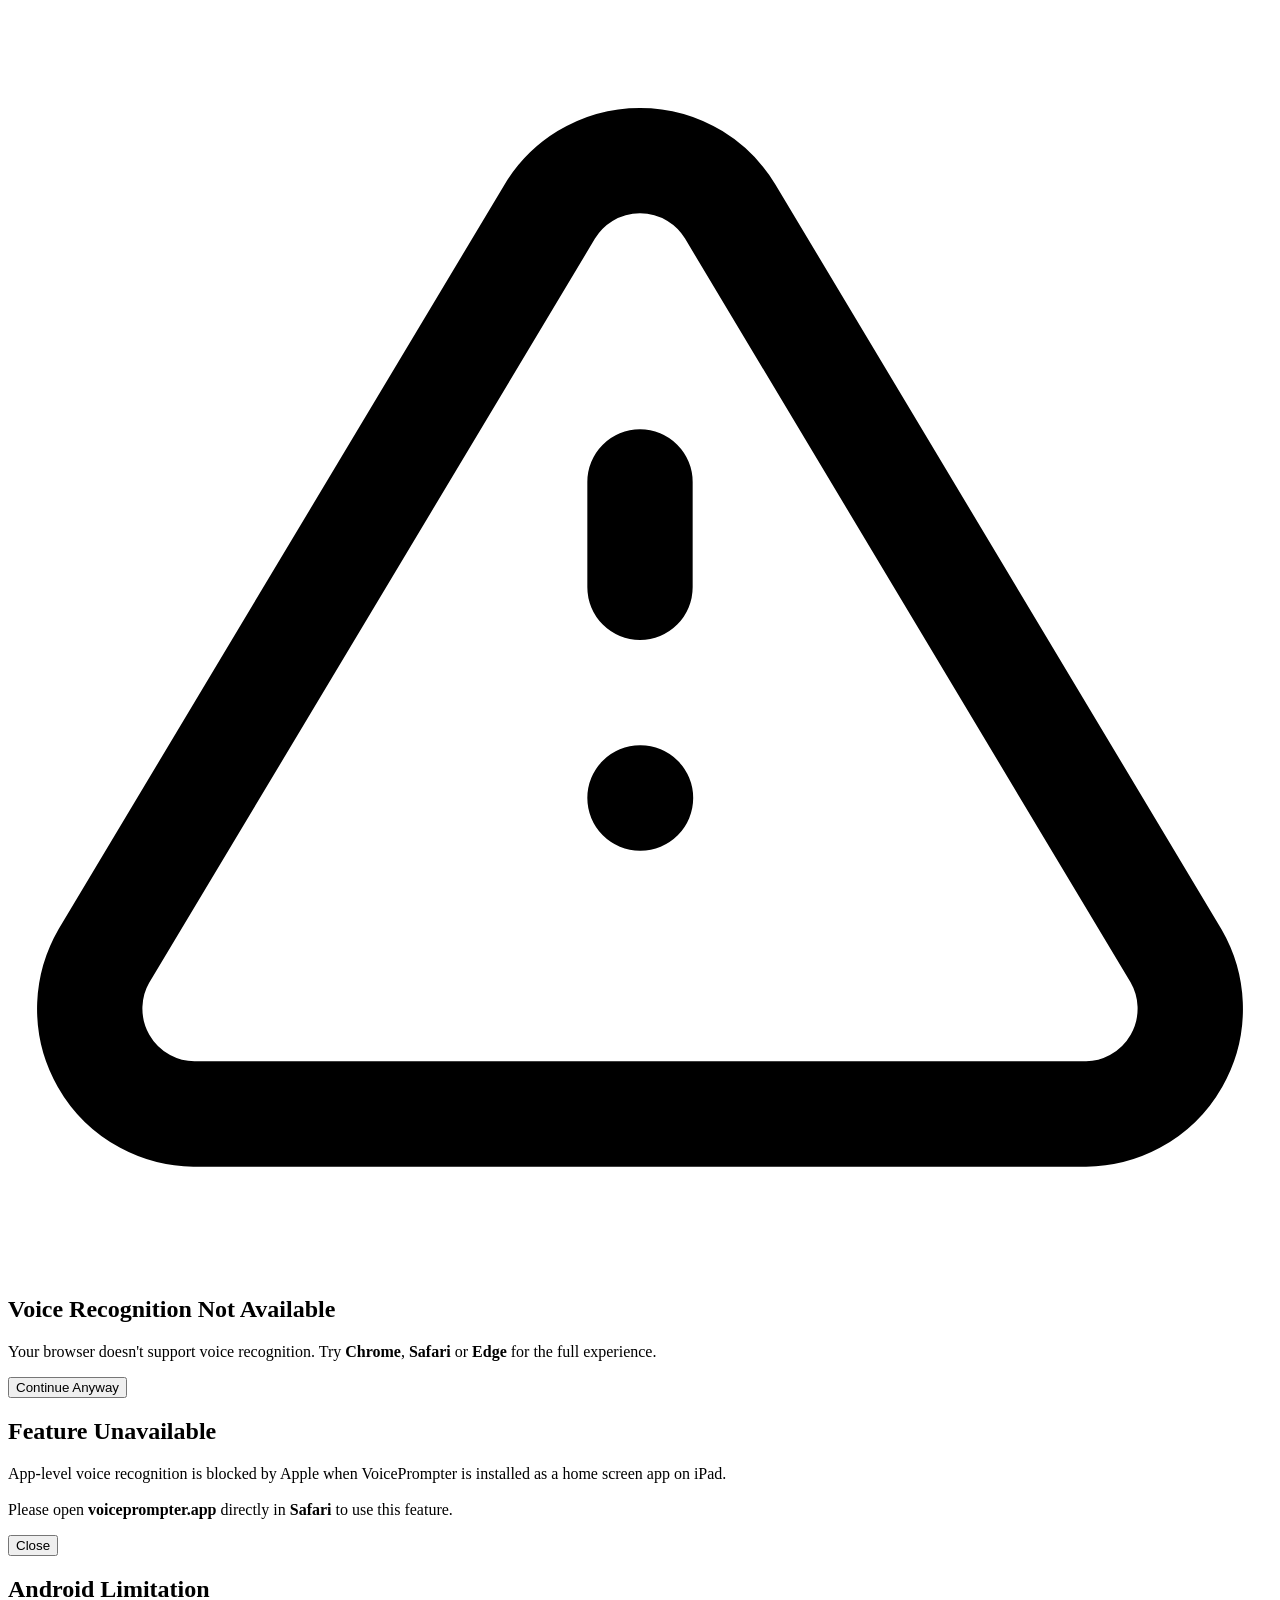
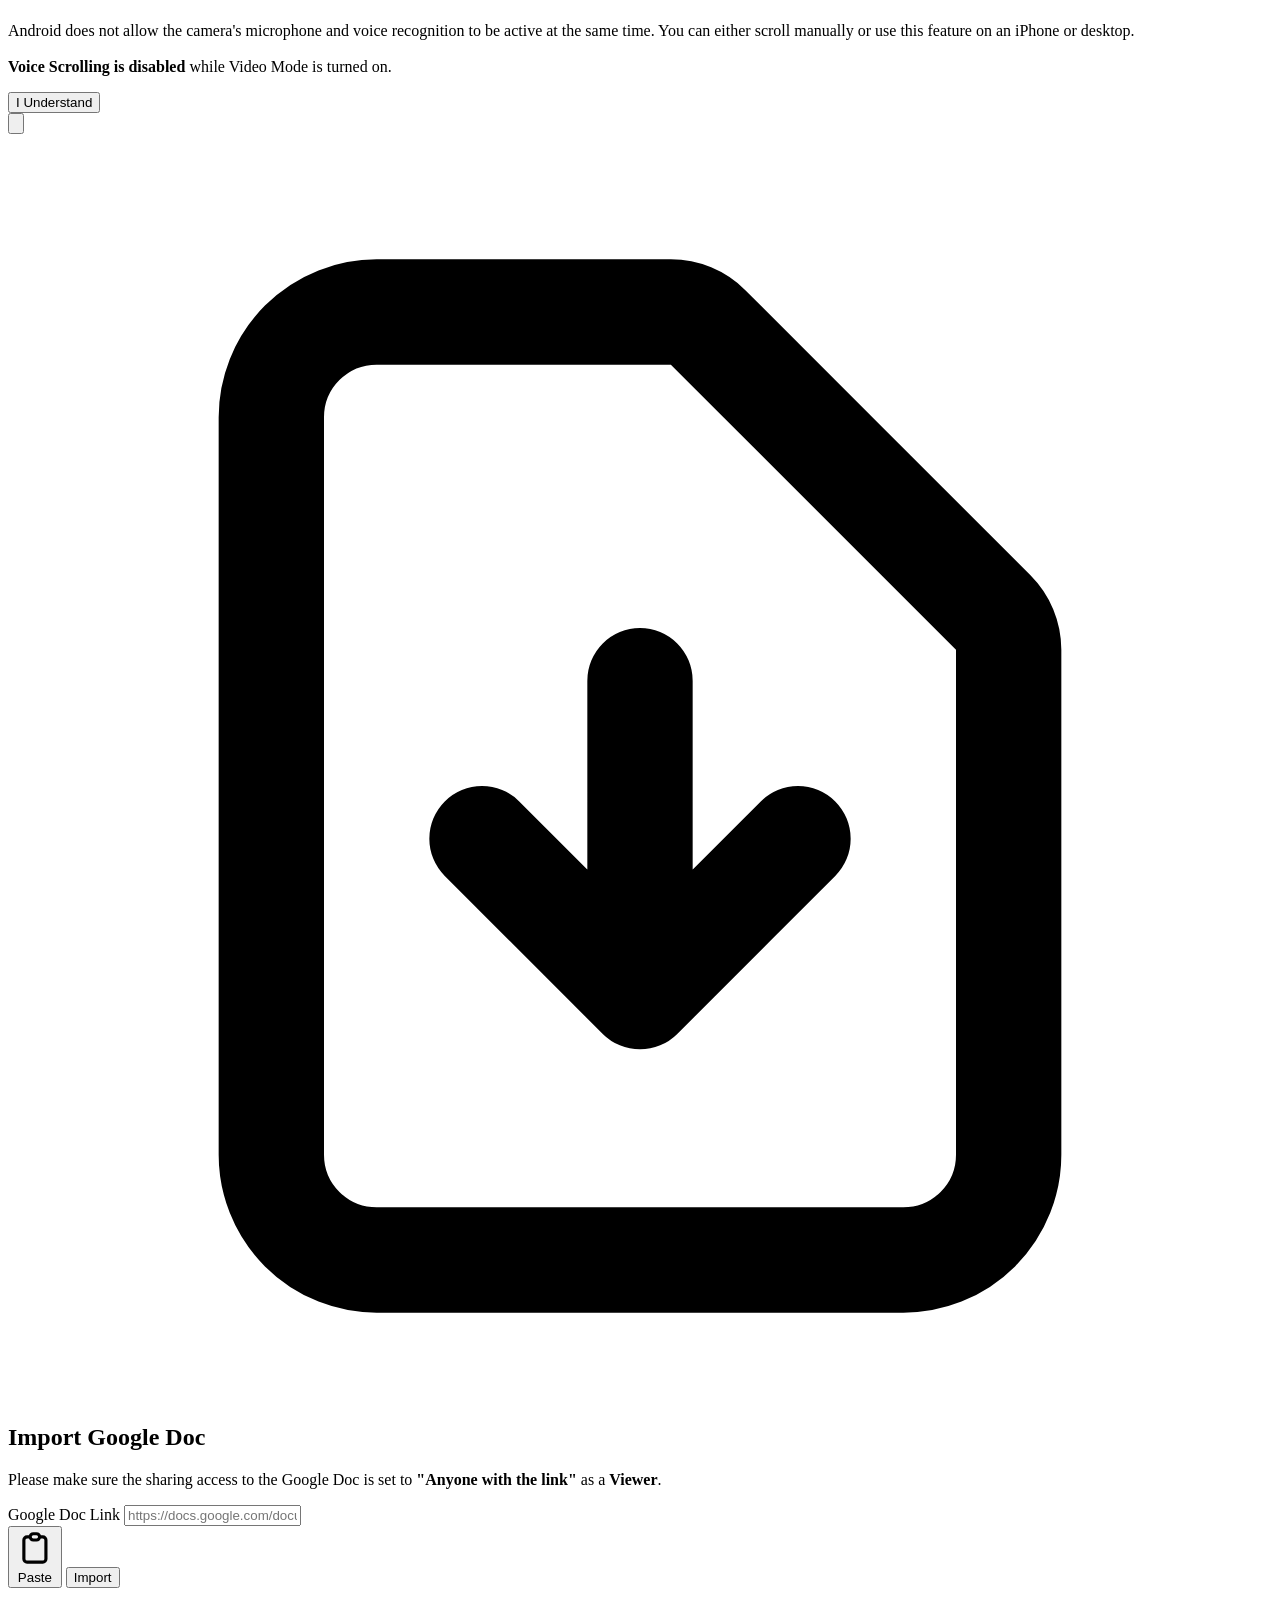
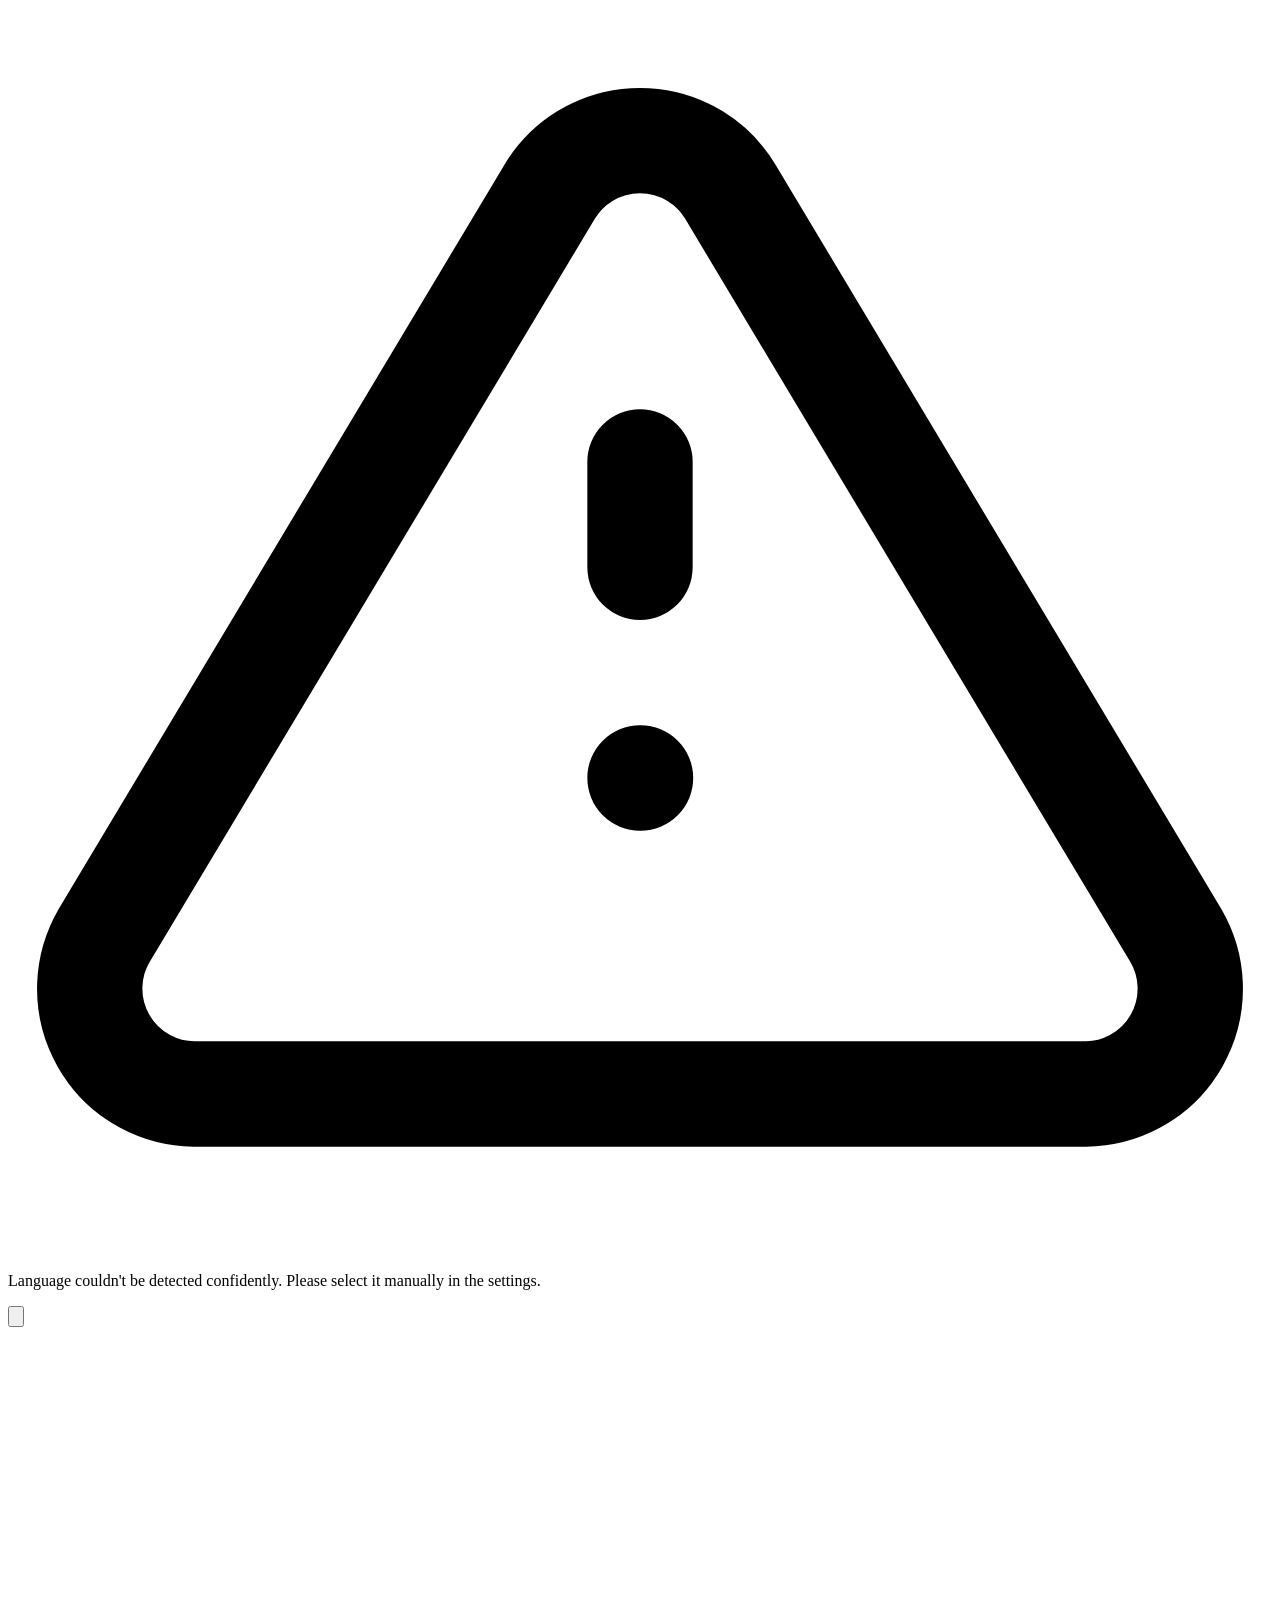
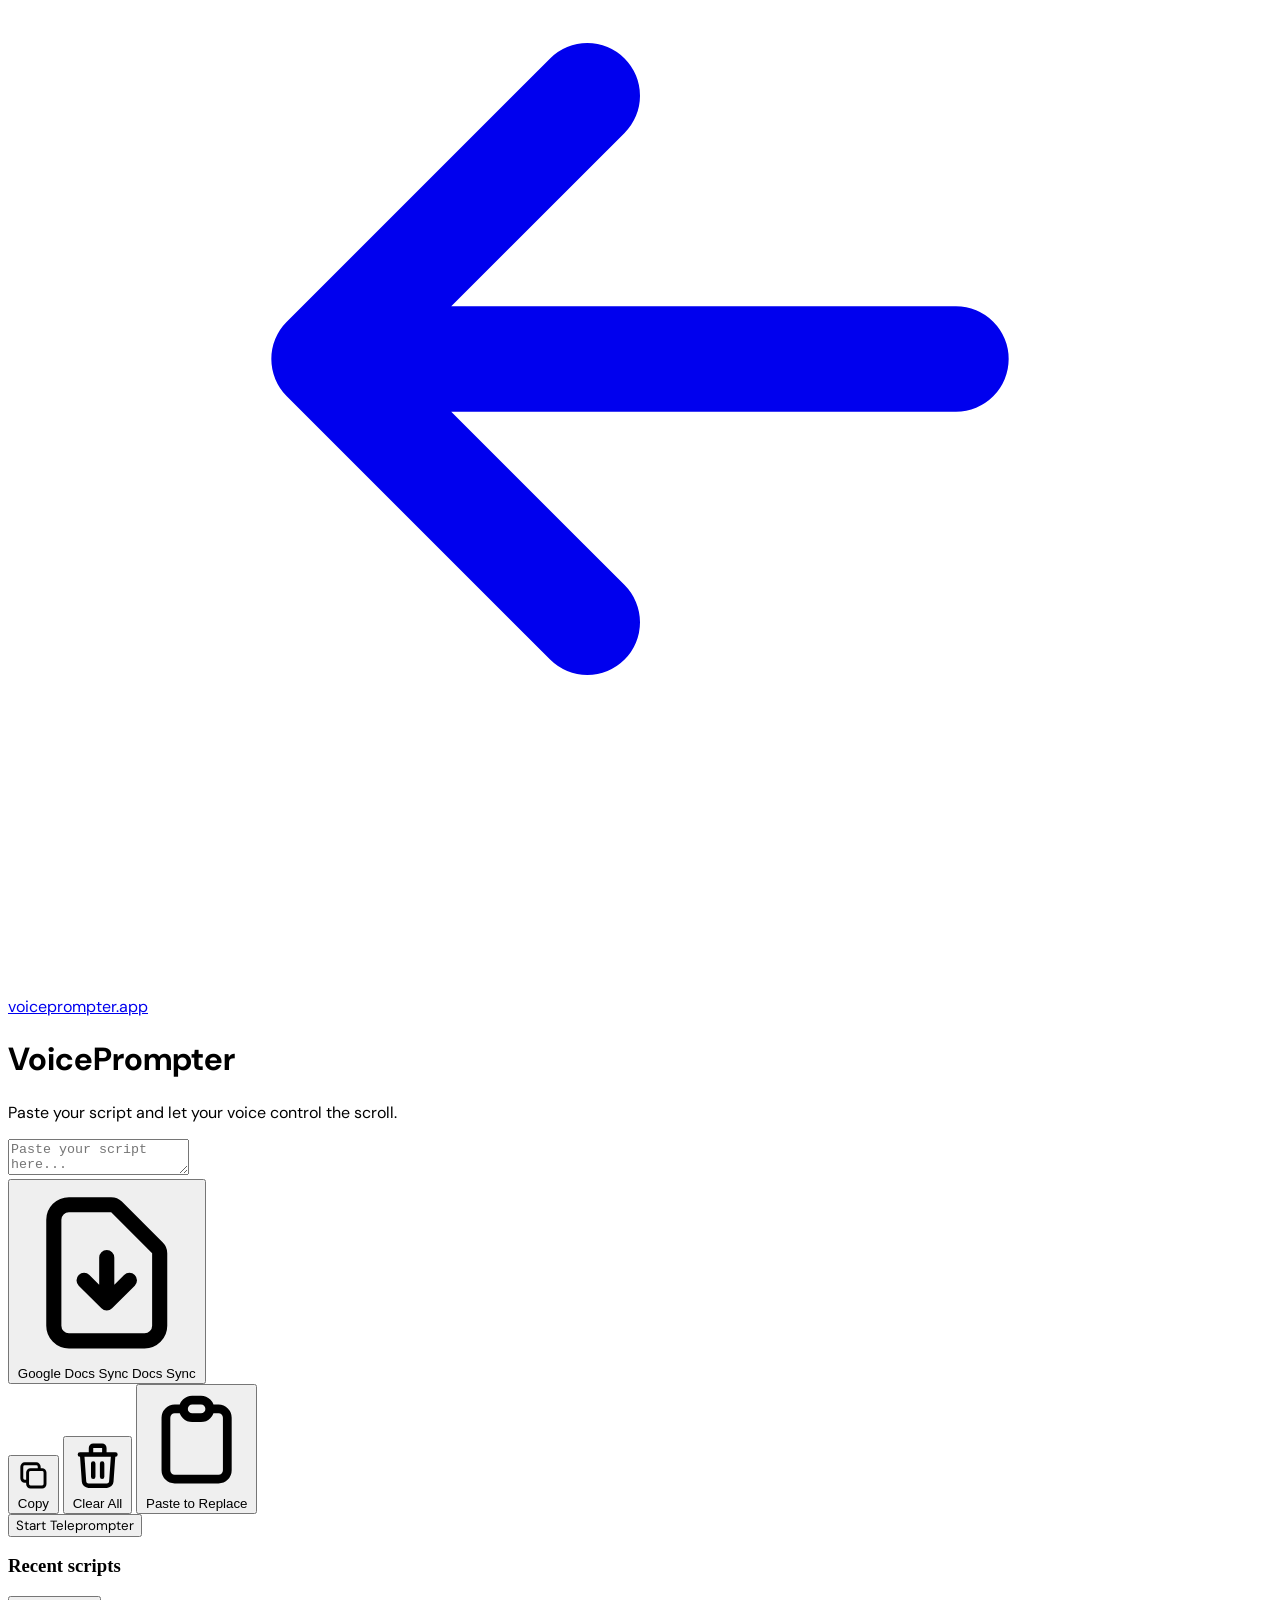
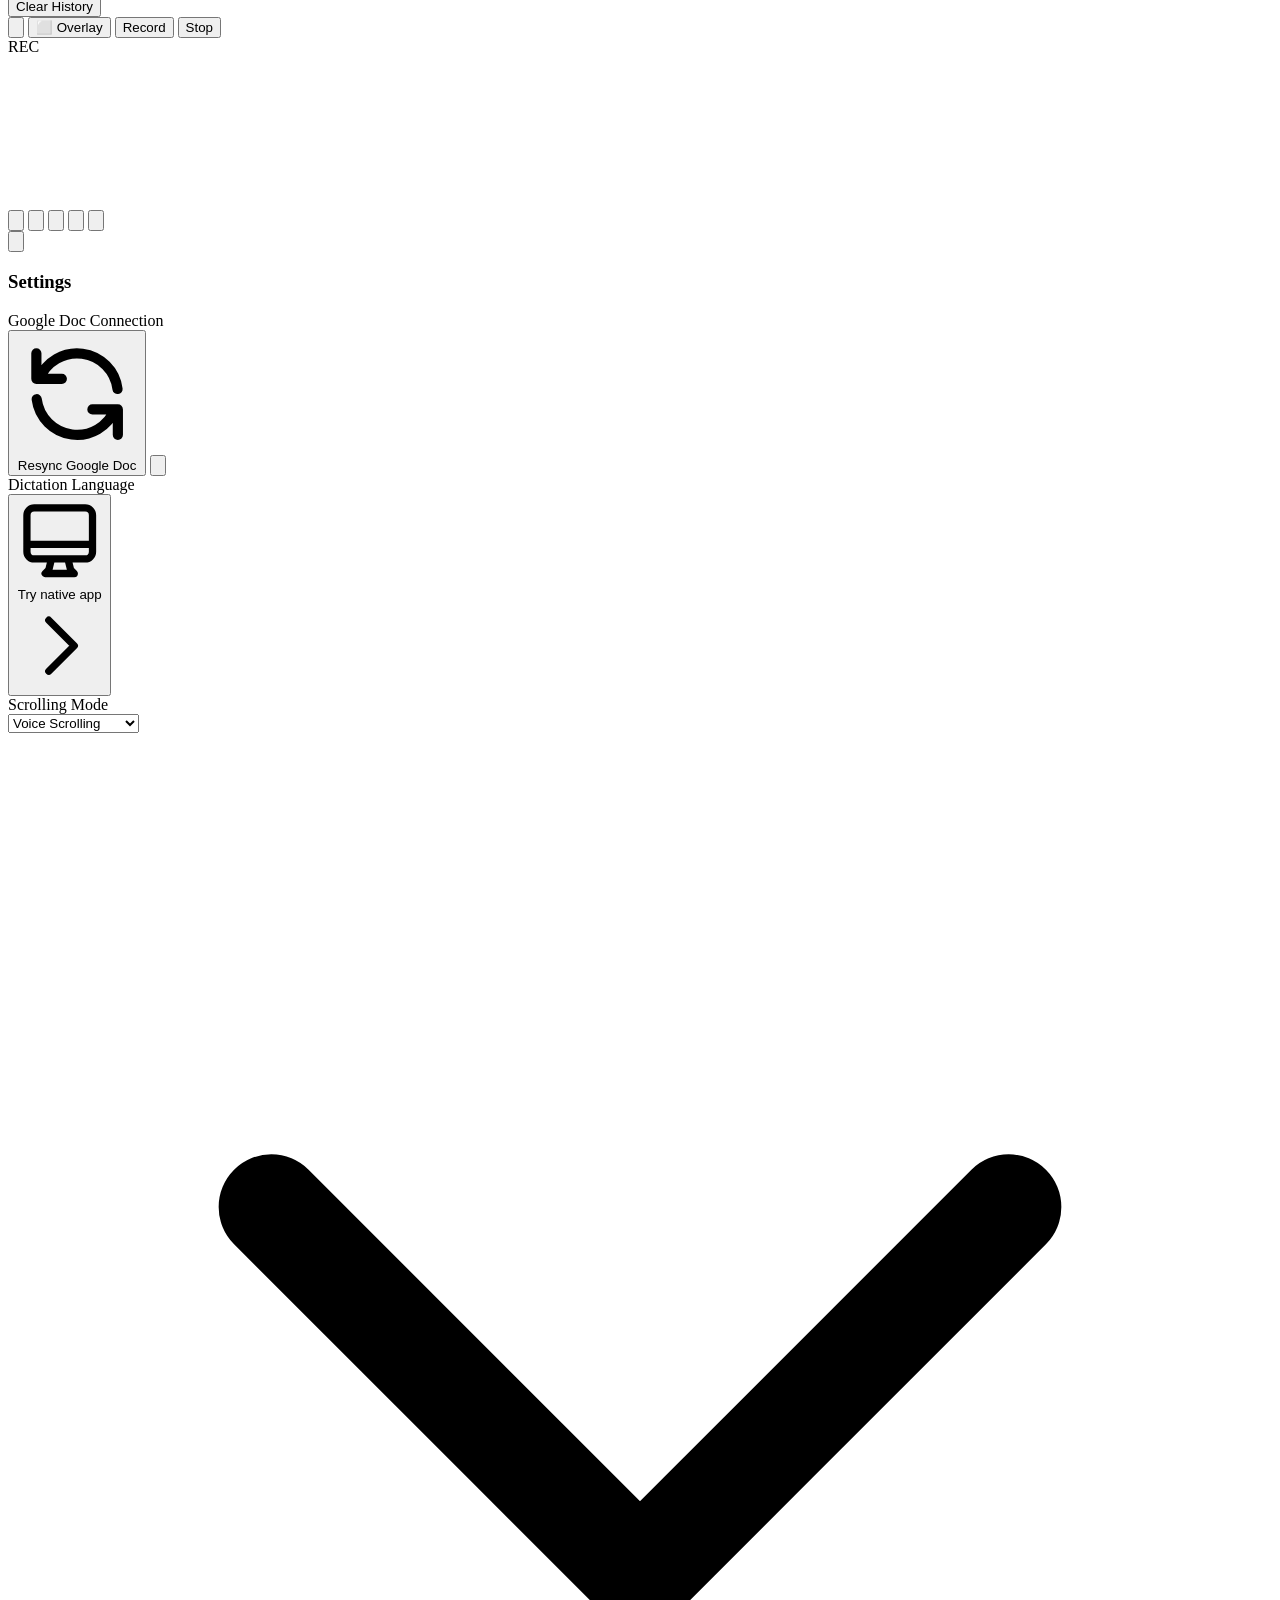
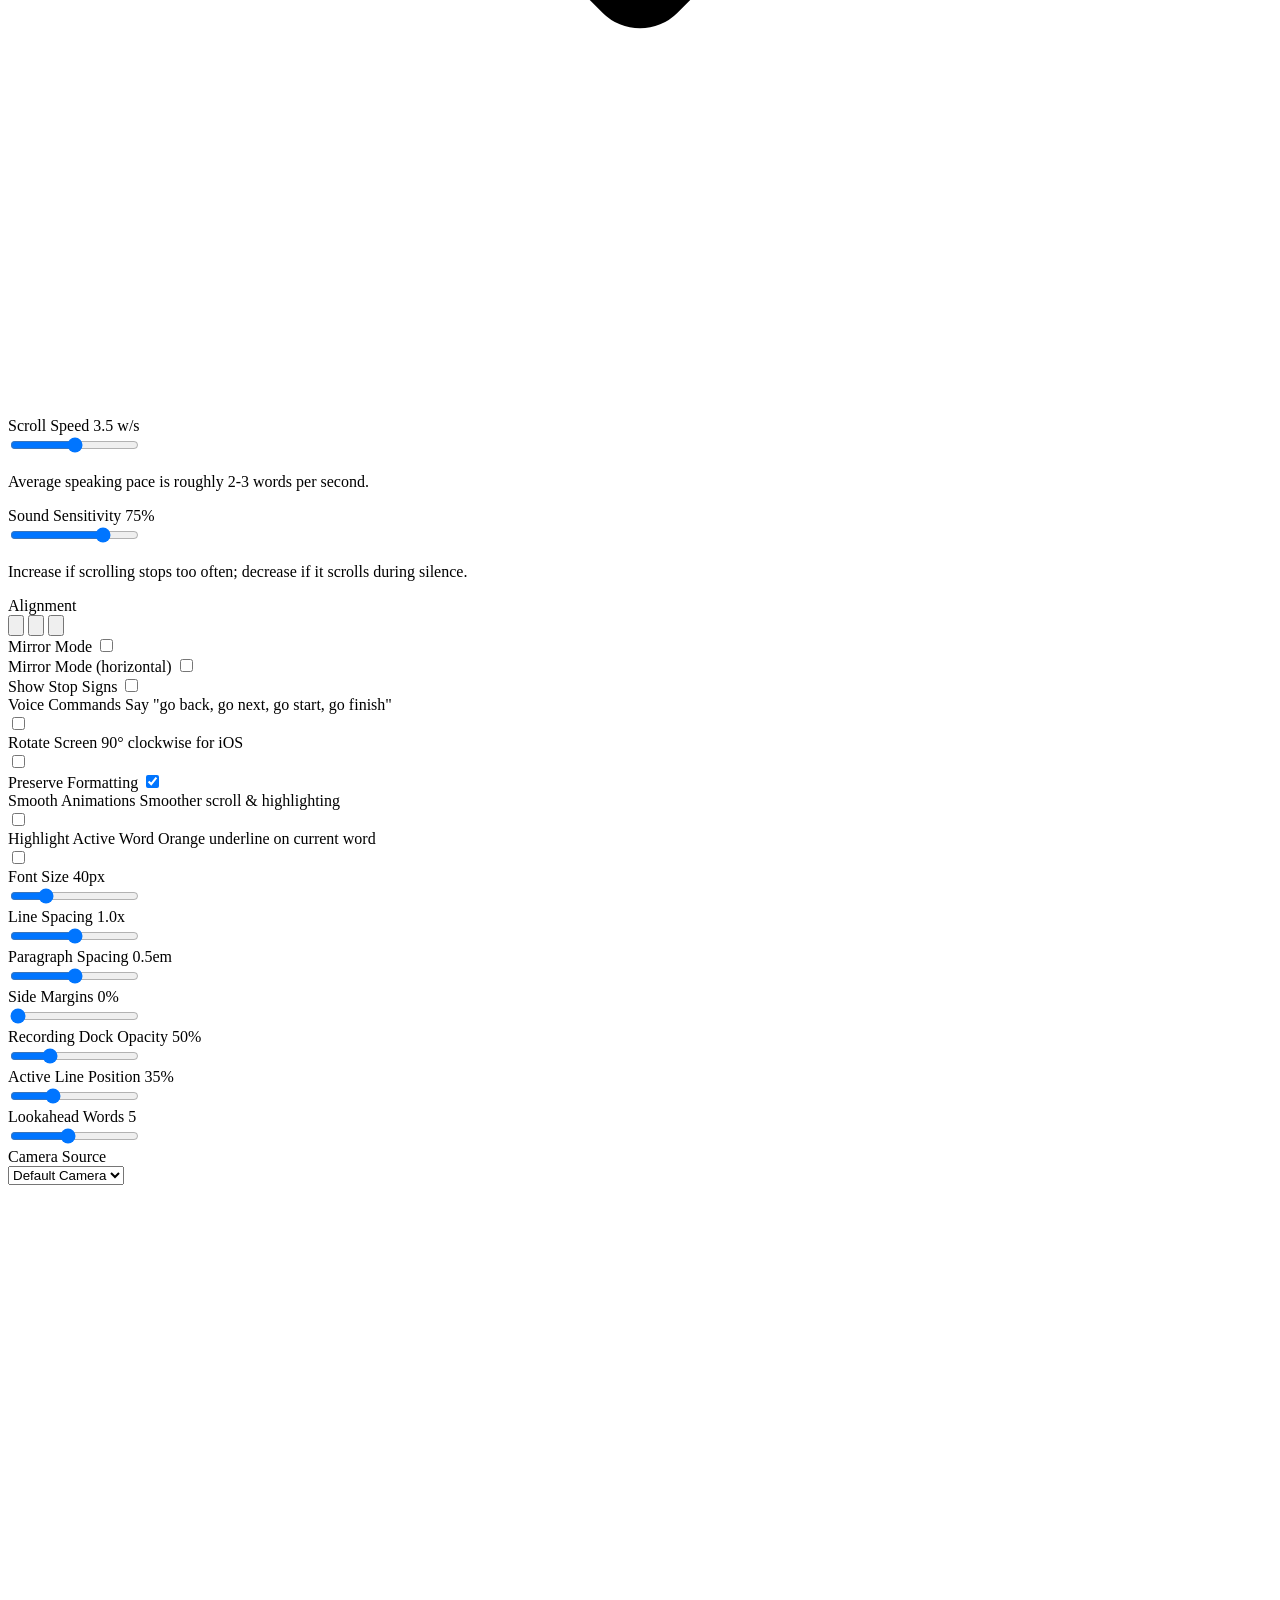
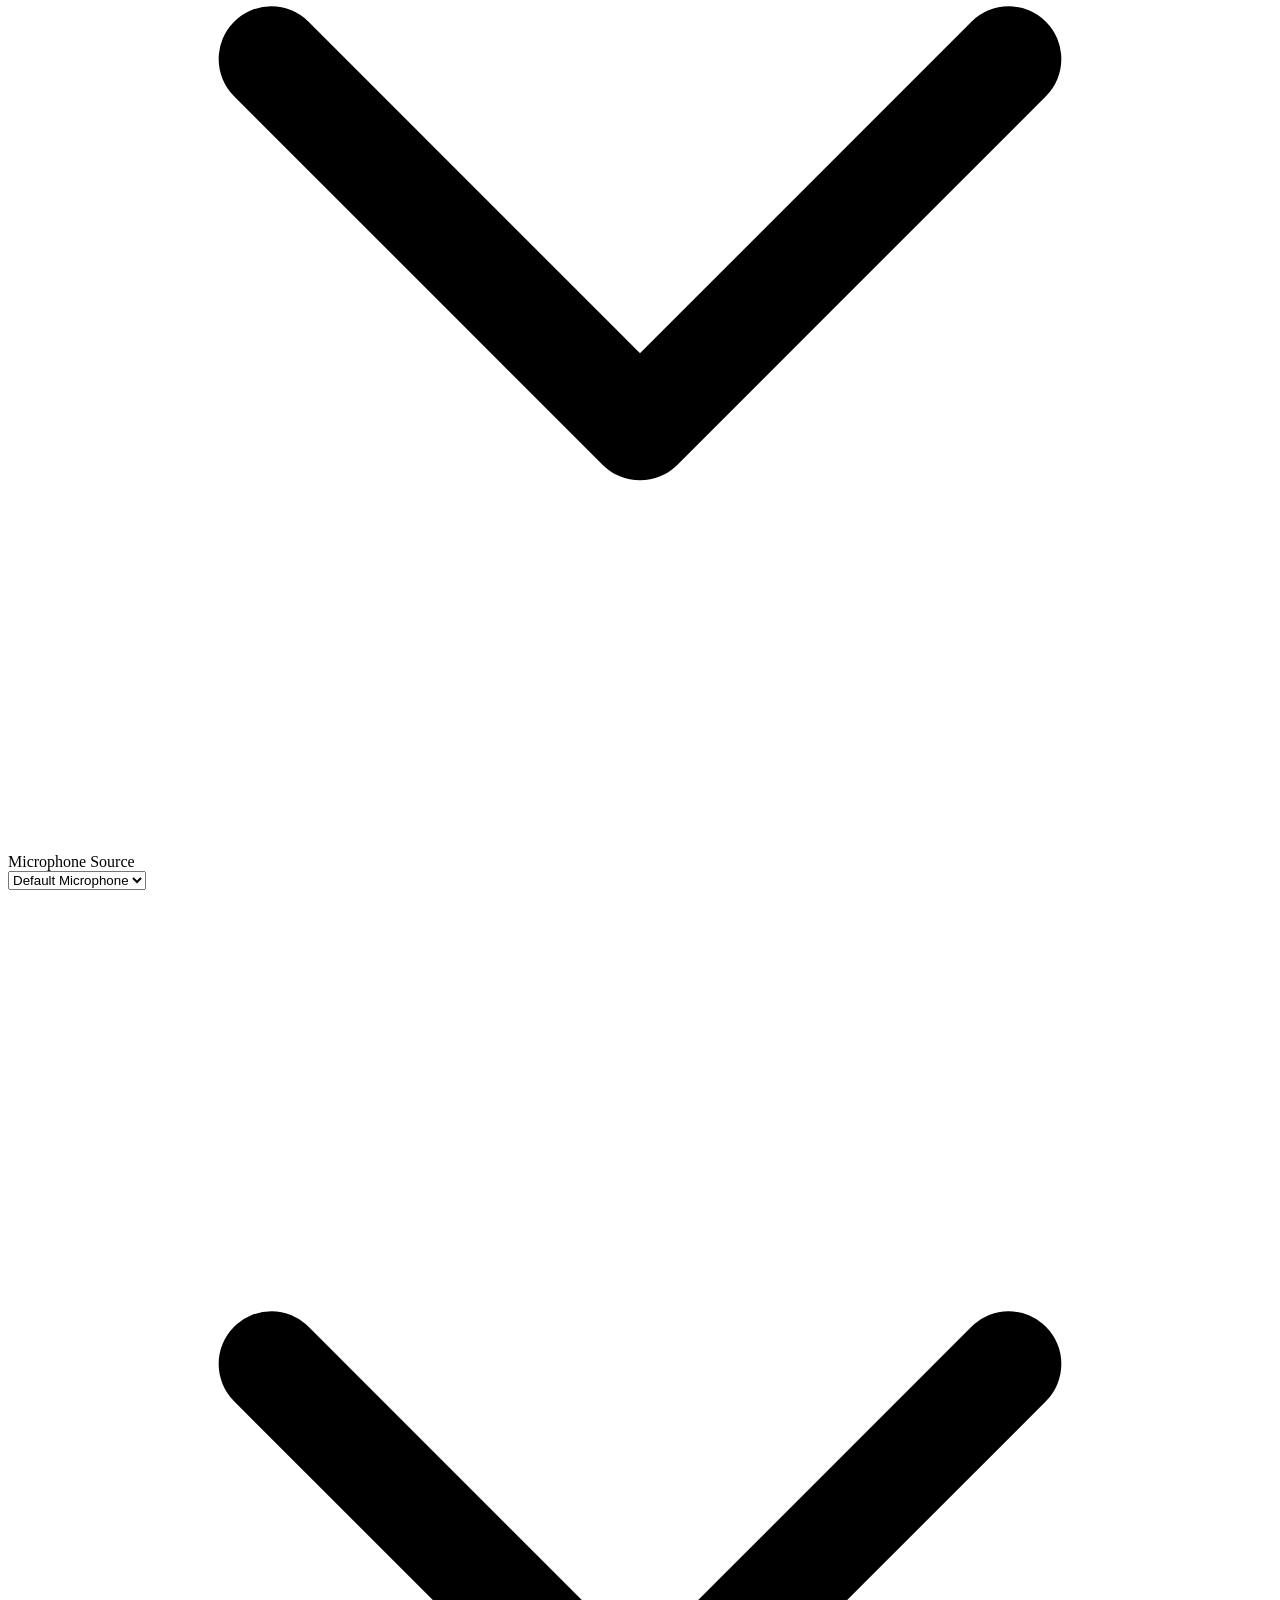
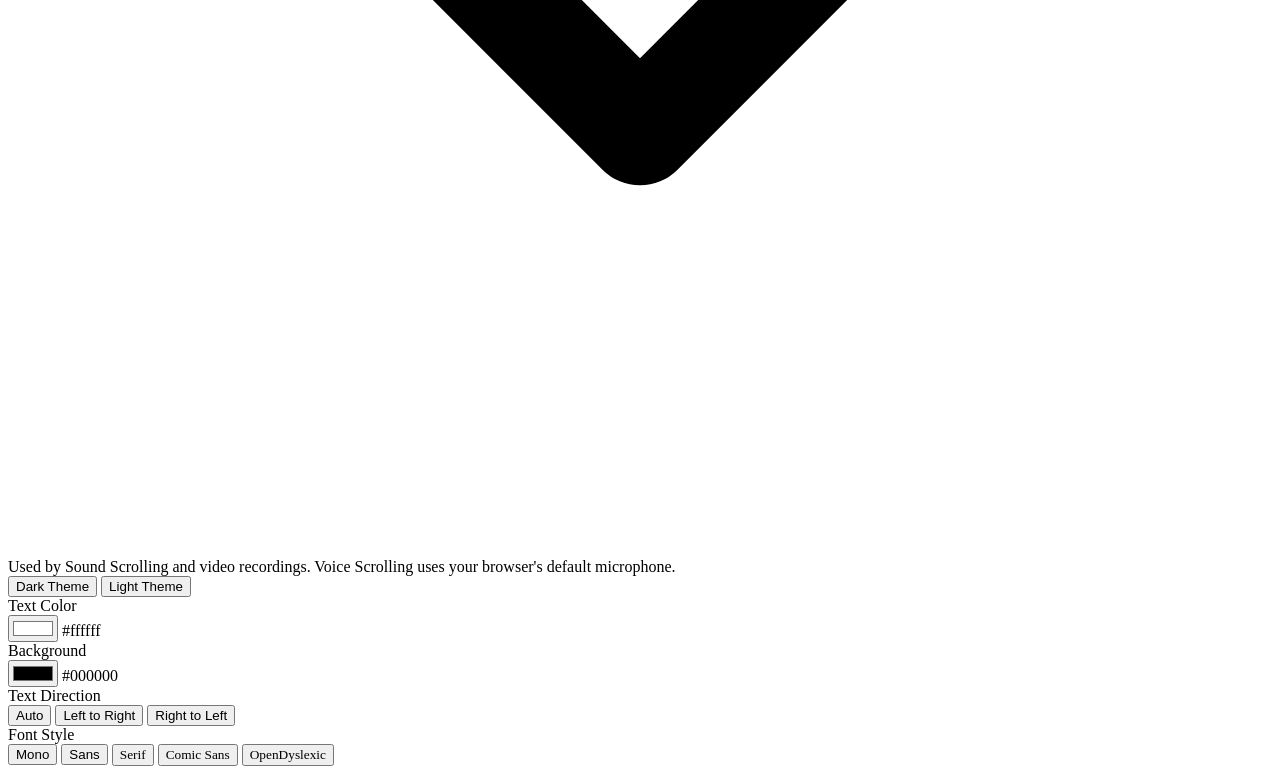
==== app/index.html @ 7eb65888 "Fix right-to-left and mixed-direction script rendering Words were inline-blocks, so the browser's bi" ====
<!DOCTYPE html>
<html lang="en">

<head>
    <meta charset="UTF-8">
    <meta name="viewport" content="width=device-width, initial-scale=1.0">
    <!-- This is the live PWA UI. SEO traffic should land on /web/ instead. -->
    <meta name="robots" content="noindex,follow">
    <title>VoicePrompter | Free Voice-Activated Teleprompter</title>
    <meta name="description"
        content="The voice-activated teleprompter that follows your voice as you speak. Free, private, works offline on iOS, Android, Windows, and Mac.">
    <meta name="keywords"
        content="teleprompter, voice activated teleprompter, free teleprompter, speech recognition teleprompter, auto scroll teleprompter, online teleprompter, voiceprompter, free teleprompter app with speech recognition, free voice activated teleprompter app, free teleprompter app, free teleprompter app with mirroring, free mobile teleprompter app, free teleprompter for ios, free teleprompter for android">
    <link rel="icon" href="/favicon.ico" sizes="any">
    <link rel="apple-touch-icon" href="/apple-touch-icon.png">

    <!-- Canonical URL -->
    <link rel="canonical" href="https://voiceprompter.app/app/">

    <!-- Open Graph / Facebook -->
    <meta property="og:type" content="website">
    <meta property="og:url" content="https://voiceprompter.app/app/">
    <meta property="og:title" content="VoicePrompter | Free Voice-Activated Teleprompter">
    <meta property="og:description"
        content="The voice-activated teleprompter that follows your voice as you speak. Free, private, works offline on iOS, Android, Windows, and Mac.">
    <meta property="og:image" content="https://voiceprompter.app/og-image.png">

    <!-- Twitter -->
    <meta property="twitter:card" content="summary_large_image">
    <meta property="twitter:url" content="https://voiceprompter.app/app/">
    <meta property="twitter:title" content="VoicePrompter | Free Voice-Activated Teleprompter">
    <meta property="twitter:description"
        content="The voice-activated teleprompter that follows your voice as you speak. Free, private, works offline on iOS, Android, Windows, and Mac.">
    <meta property="twitter:image" content="https://voiceprompter.app/pwa-512x512.png">

    <!-- JSON-LD Structured Data -->
    <script type="application/ld+json">
    {
      "@context": "https://schema.org",
      "@type": "SoftwareApplication",
      "name": "VoicePrompter",
      "operatingSystem": "Web, iOS, Android, Windows, macOS",
      "applicationCategory": "MultimediaApplication",
      "offers": {
        "@type": "Offer",
        "price": "0",
        "priceCurrency": "USD"
      },
      "description": "Free voice-activated teleprompter app that scrolls automatically as you speak. Works offline, secure, and requires no download.",
      "featureList": "Voice recognition scrolling, Mirror mode, Offline capable, Cross-platform, Customizable font and speed"
    }
    </script>

    <link rel="icon" type="image/svg+xml" href="/logo-icon-no-bg.svg" />

    <!-- Fonts -->
    <link rel="preconnect" href="https://fonts.googleapis.com">
    <link rel="preconnect" href="https://fonts.gstatic.com" crossorigin>
    <link
        href="https://fonts.googleapis.com/css2?family=DM+Sans:ital,opsz,wght@0,9..40,300;0,9..40,400;0,9..40,500;0,9..40,600;1,9..40,400&display=swap"
        rel="stylesheet">
    <link href="https://fonts.cdnfonts.com/css/opendyslexic" rel="stylesheet">

    <!-- Umami Analytics -->
    <script defer src="https://reactive-analytics.up.railway.app/script.js"
        data-website-id="eee38a2c-9b72-4937-9ee4-37827bae546c"></script>
    <!-- Ansvisor AI-traffic tracking -->
    <script src="https://ansvisor-api.konsu.dev/t.js" data-t="52654f870814a45e679ea63d95079b41" defer></script>
    <script defer src="https://reactive-analytics.up.railway.app/recorder.js"
        data-website-id="eee38a2c-9b72-4937-9ee4-37827bae546c" data-sample-rate="0.3" data-mask-level="moderate"
        data-max-duration="300000" data-block-selector="#scriptContent, #historyList"></script>
</head>

<body id="appBody" class="bg-black text-white font-mono selection:bg-blue-500 selection:text-white">

    <!-- Browser Warning -->
    <div id="browserWarning"
        class="hidden fixed inset-0 z-[10002] bg-black/80 backdrop-blur-sm flex items-center justify-center p-4">
        <div
            class="bg-neutral-900 border border-neutral-700 rounded-xl p-6 max-w-sm w-full text-center shadow-2xl shadow-black/50">
            <div class="w-12 h-12 rounded-full bg-red-500/10 flex items-center justify-center mx-auto mb-4">
                <svg class="w-6 h-6 text-red-400" fill="none" viewBox="0 0 24 24" stroke="currentColor">
                    <path stroke-linecap="round" stroke-linejoin="round" stroke-width="2"
                        d="M12 9v2m0 4h.01M10.29 3.86L1.82 18a2 2 0 001.71 3h16.94a2 2 0 001.71-3L13.71 3.86a2 2 0 00-3.42 0z" />
                </svg>
            </div>
            <h2 class="text-lg font-bold text-white mb-2">Voice Recognition Not Available</h2>
            <p class="text-neutral-400 text-sm leading-relaxed mb-6">Your browser doesn't support voice recognition. Try
                <strong class="text-neutral-200">Chrome</strong>, <strong class="text-neutral-200">Safari</strong> or
                <strong class="text-neutral-200">Edge</strong> for the full experience.
            </p>
            <button id="dismissWarningBtn"
                class="w-full px-4 py-2.5 bg-neutral-800 hover:bg-neutral-700 rounded-lg text-sm text-white transition-colors border border-neutral-700">
                Continue Anyway
            </button>
        </div>
    </div>

    <!-- iPad PWA Warning -->
    <div id="ipadPwaWarning"
        class="hidden fixed inset-0 z-[10000] bg-black bg-opacity-90 flex items-center justify-center p-4">
        <div
            class="bg-neutral-900 border border-[#FFBB00] rounded-lg p-6 max-w-md text-center shadow-2xl shadow-[#FFBB00]/10">
            <h2 class="text-xl font-bold text-[#FFBB00] mb-3">Feature Unavailable</h2>
            <p class="text-neutral-300 mb-6 text-sm leading-relaxed">
                App-level voice recognition is blocked by Apple when VoicePrompter is installed as a home screen app on
                iPad.
                <br><br>
                Please open <strong>voiceprompter.app</strong> directly in <strong>Safari</strong> to use this feature.
            </p>
            <button id="dismissIpadWarningBtn"
                class="w-full px-4 py-3 bg-neutral-800 hover:bg-neutral-700 rounded-lg font-medium text-white transition-colors border border-neutral-700">
                Close
            </button>
        </div>
    </div>

    <!-- Android Video Warning -->
    <div id="androidVideoWarning"
        class="hidden fixed inset-0 z-[10000] bg-black bg-opacity-90 flex items-center justify-center p-4">
        <div
            class="bg-neutral-900 border border-[#FFBB00] rounded-lg p-6 max-w-md text-center shadow-2xl shadow-[#FFBB00]/10">
            <h2 class="text-xl font-bold text-[#FFBB00] mb-3">Android Limitation</h2>
            <p class="text-neutral-300 mb-6 text-sm leading-relaxed">
                Android does not allow the camera's microphone and voice recognition to be active at the same time. You
                can either scroll manually or use this feature on an iPhone or desktop.
                <br><br>
                <strong>Voice Scrolling is disabled</strong> while Video Mode is turned on.
            </p>
            <button id="dismissAndroidVideoWarningBtn"
                class="w-full px-4 py-3 bg-neutral-800 hover:bg-neutral-700 rounded-lg font-medium text-white transition-colors border border-neutral-700">
                I Understand
            </button>
        </div>
    </div>

    <!-- Google Doc Import Modal -->
    <div id="googleDocModal"
        class="hidden fixed inset-0 z-[10000] bg-black/80 backdrop-blur-sm flex items-center justify-center p-4">
        <div
            class="relative bg-neutral-900 border border-neutral-700 rounded-xl p-6 max-w-md w-full shadow-2xl shadow-black/50">
            <button id="closeGoogleDocModalBtn"
                class="absolute top-4 right-4 text-neutral-400 hover:text-white transition-colors"
                title="Close Modal">
                <svg xmlns="http://www.w3.org/2000/svg" class="h-6 w-6" fill="none" viewBox="0 0 24 24" stroke="currentColor">
                    <path stroke-linecap="round" stroke-linejoin="round" stroke-width="2" d="M6 18L18 6M6 6l12 12" />
                </svg>
            </button>
            <h2 class="text-xl font-bold text-white mb-3 flex items-center gap-2">
                <svg xmlns="http://www.w3.org/2000/svg" class="h-5 w-5 text-blue-500" fill="none" viewBox="0 0 24 24" stroke="currentColor">
                    <path stroke-linecap="round" stroke-linejoin="round" stroke-width="2" d="M12 10v6m0 0l-3-3m3 3l3-3m2 8H7a2 2 0 01-2-2V5a2 2 0 012-2h5.586a1 1 0 01.707.293l5.414 5.414a1 1 0 01.293.707V19a2 2 0 01-2 2z" />
                </svg>
                Import Google Doc
            </h2>
            <p class="mb-4 text-sm text-neutral-300 leading-relaxed">
                Please make sure the sharing access to the Google Doc is set to <strong>"Anyone with the link"</strong> as a <strong>Viewer</strong>.
            </p>
            <div class="mb-5">
                <label class="block text-xs font-bold text-neutral-400 uppercase tracking-wider mb-2">Google Doc Link</label>
                <input id="googleDocUrlInput" type="text"
                    class="w-full bg-neutral-800 border border-neutral-700 rounded-lg px-3 py-2 text-base text-white focus:ring-2 focus:ring-blue-500 focus:border-transparent outline-none transition-all placeholder-neutral-500"
                    placeholder="https://docs.google.com/document/d/.../edit">
            </div>
            <div class="flex gap-3">
                <button id="pasteGoogleDocUrlBtn"
                    class="flex-1 px-4 py-2.5 bg-neutral-800 hover:bg-neutral-700 rounded-lg text-sm font-medium text-white transition-colors border border-neutral-700 flex items-center justify-center gap-2">
                    <svg xmlns="http://www.w3.org/2000/svg" class="h-4 w-4" fill="none" viewBox="0 0 24 24" stroke="currentColor">
                        <path stroke-linecap="round" stroke-linejoin="round" stroke-width="2" d="M9 5H7a2 2 0 00-2 2v12a2 2 0 002 2h10a2 2 0 002-2V7a2 2 0 00-2-2h-2M9 5a2 2 0 002 2h2a2 2 0 002-2M9 5a2 2 0 012-2h2a2 2 0 012 2" />
                    </svg>
                    Paste
                </button>
                <button id="confirmGoogleDocImportBtn"
                    class="flex-grow flex-1 px-4 py-2.5 bg-blue-600 hover:bg-blue-700 rounded-lg text-sm font-semibold text-white transition-colors flex items-center justify-center gap-2">
                    Import
                </button>
            </div>
        </div>
    </div>

    <!-- Language Detection Warning Toast -->
    <div id="langDetectionWarning"
        class="hidden fixed inset-0 flex items-center justify-center z-[10001] pointer-events-none">
        <div
            class="pointer-events-auto max-w-xs w-[calc(100%-2rem)] px-4 py-3 bg-neutral-900 border border-[#FFBB00]/40 rounded-xl shadow-2xl shadow-black/50 flex items-start gap-3 transition-all duration-300">
            <svg class="flex-shrink-0 w-4 h-4 text-[#FFBB00] mt-0.5" fill="none" viewBox="0 0 24 24"
                stroke="currentColor">
                <path stroke-linecap="round" stroke-linejoin="round" stroke-width="2"
                    d="M12 9v2m0 4h.01M10.29 3.86L1.82 18a2 2 0 001.71 3h16.94a2 2 0 001.71-3L13.71 3.86a2 2 0 00-3.42 0z" />
            </svg>
            <div class="flex-1">
                <p class="text-sm text-neutral-200 leading-snug">Language couldn't be detected confidently. Please
                    select it manually in the settings.</p>
            </div>
            <button id="dismissLangWarningBtn"
                class="flex-shrink-0 text-neutral-500 hover:text-neutral-200 transition-colors ml-1 -mt-0.5">
                <svg class="w-4 h-4" fill="none" viewBox="0 0 24 24" stroke="currentColor">
                    <path stroke-linecap="round" stroke-linejoin="round" stroke-width="2" d="M6 18L18 6M6 6l12 12" />
                </svg>
            </button>
        </div>
    </div>

    <!-- Setup Screen -->
    <div id="setupScreen" class="flex flex-col max-w-4xl mx-auto p-4 md:p-8 landscape:p-2">
        <header class="mb-8 landscape:mb-3 text-center relative">
            <a href="/"
                class="inline-flex items-center gap-1.5 text-xs text-neutral-500 hover:text-neutral-300 transition-colors mb-4 landscape:mb-2"
                style="font-family: 'DM Sans', sans-serif;">
                <svg xmlns="http://www.w3.org/2000/svg" class="h-3.5 w-3.5" fill="none" viewBox="0 0 24 24"
                    stroke="currentColor">
                    <path stroke-linecap="round" stroke-linejoin="round" stroke-width="2"
                        d="M11 17l-5-5m0 0l5-5m-5 5h12" />
                </svg>
                voiceprompter.app
            </a>
            <h1 class="text-3xl landscape:text-2xl font-bold bg-clip-text text-transparent bg-gradient-to-r from-[#FFBB00] to-[#FFD54F] mb-2 landscape:mb-1"
                style="font-family: 'DM Sans', sans-serif;">
                VoicePrompter</h1>
            <p class="text-neutral-400 landscape:text-sm landscape:hidden sm:landscape:block mb-2"
                style="font-family: 'DM Sans', sans-serif;">
                Paste your script and let your voice control the scroll.
            </p>
        </header>

        <main class="flex flex-col gap-6 landscape:gap-3">
            <div class="w-full">
                <textarea id="inputScript"
                    class="w-full bg-neutral-900 border border-neutral-800 rounded-lg p-4 landscape:p-2 text-lg landscape:text-base focus:ring-2 focus:ring-[#FFBB00] focus:border-transparent outline-none resize-y transition-all placeholder-neutral-600 h-[300px] md:h-[450px] lg:h-[450px]"
                    placeholder="Paste your script here..."></textarea>

                <!-- Quick Action Buttons -->
                <div class="flex gap-2 landscape:gap-1 mt-2 landscape:mt-1 justify-end flex-wrap">
                    <!-- Google Docs Sync with spinning border gradient wrapper -->
                    <div class="relative overflow-hidden rounded-[5px] p-[1px] group transition-all">
                        <!-- Spinning border gradient -->
                        <div class="absolute inset-[-200%] animate-[spin_12s_linear_infinite] bg-[conic-gradient(from_90deg_at_50%_50%,#FFBB00_0%,#FFBB00_40%,transparent_70%,#FFBB00_100%)] opacity-60 group-hover:opacity-100 transition-opacity duration-300"></div>
                        
                        <button id="importGoogleDocBtn"
                            class="relative px-3 py-1.5 landscape:px-2 landscape:py-1 bg-neutral-800 hover:bg-neutral-700 rounded-[4px] text-xs landscape:text-[10px] text-neutral-300 transition-all flex items-center gap-1.5 landscape:gap-1 w-full h-full"
                            title="Sync with Google Doc">
                            <svg xmlns="http://www.w3.org/2000/svg" class="h-3.5 w-3.5 landscape:h-3 landscape:w-3"
                                fill="none" viewBox="0 0 24 24" stroke="currentColor">
                                <path stroke-linecap="round" stroke-linejoin="round" stroke-width="2"
                                    d="M12 10v6m0 0l-3-3m3 3l3-3m2 8H7a2 2 0 01-2-2V5a2 2 0 012-2h5.586a1 1 0 01.707.293l5.414 5.414a1 1 0 01.293.707V19a2 2 0 01-2 2z" />
                            </svg>
                            <span class="landscape:hidden sm:landscape:inline">Google Docs Sync</span>
                            <span class="hidden landscape:inline sm:landscape:hidden">Docs Sync</span>
                        </button>
                    </div>
                    <button id="copyScriptBtn"
                        class="px-3 py-1.5 landscape:px-2 landscape:py-1 bg-neutral-800 hover:bg-neutral-700 border border-neutral-700 rounded text-xs landscape:text-[10px] text-neutral-300 transition-all flex items-center gap-1.5 landscape:gap-1"
                        title="Copy to clipboard">
                        <svg xmlns="http://www.w3.org/2000/svg" class="h-3.5 w-3.5 landscape:h-3 landscape:w-3"
                            fill="none" viewBox="0 0 24 24" stroke="currentColor">
                            <path stroke-linecap="round" stroke-linejoin="round" stroke-width="2"
                                d="M8 16H6a2 2 0 01-2-2V6a2 2 0 012-2h8a2 2 0 012 2v2m-6 12h8a2 2 0 002-2v-8a2 2 0 00-2-2h-8a2 2 0 00-2 2v8a2 2 0 002 2z" />
                        </svg>
                        <span class="landscape:hidden sm:landscape:inline">Copy</span>
                    </button>
                    <button id="clearScriptBtn"
                        class="px-3 py-1.5 landscape:px-2 landscape:py-1 bg-neutral-800 hover:bg-neutral-700 border border-neutral-700 rounded text-xs landscape:text-[10px] text-neutral-300 transition-all flex items-center gap-1.5 landscape:gap-1"
                        title="Clear all text">
                        <svg xmlns="http://www.w3.org/2000/svg" class="h-3.5 w-3.5 landscape:h-3 landscape:w-3"
                            fill="none" viewBox="0 0 24 24" stroke="currentColor">
                            <path stroke-linecap="round" stroke-linejoin="round" stroke-width="2"
                                d="M19 7l-.867 12.142A2 2 0 0116.138 21H7.862a2 2 0 01-1.995-1.858L5 7m5 4v6m4-6v6m1-10V4a1 1 0 00-1-1h-4a1 1 0 00-1 1v3M4 7h16" />
                        </svg>
                        <span class="landscape:hidden sm:landscape:inline">Clear All</span>
                    </button>
                    <button id="pasteScriptBtn"
                        class="px-3 py-1.5 landscape:px-2 landscape:py-1 bg-neutral-800 hover:bg-neutral-700 border border-neutral-700 rounded text-xs landscape:text-[10px] text-neutral-300 transition-all flex items-center gap-1.5 landscape:gap-1"
                        title="Paste from clipboard">
                        <svg xmlns="http://www.w3.org/2000/svg" class="h-3.5 w-3.5 landscape:h-3 landscape:w-3"
                            fill="none" viewBox="0 0 24 24" stroke="currentColor">
                            <path stroke-linecap="round" stroke-linejoin="round" stroke-width="2"
                                d="M9 5H7a2 2 0 00-2 2v12a2 2 0 002 2h10a2 2 0 002-2V7a2 2 0 00-2-2h-2M9 5a2 2 0 002 2h2a2 2 0 002-2M9 5a2 2 0 012-2h2a2 2 0 012 2" />
                        </svg>
                        <span class="landscape:hidden sm:landscape:inline">Paste to Replace</span>
                    </button>
                </div>
            </div>

            <div class="flex justify-center landscape:mt-2">
                <button id="loadScriptBtn"
                    class="bg-[#FFBB00] hover:bg-[#D9A000] text-neutral-900 px-6 py-2 md:px-8 md:py-3 landscape:px-6 landscape:py-2 rounded-full font-bold text-base md:text-lg landscape:text-base shadow-lg shadow-[#FFBB00]/20 transition-all transform hover:scale-105 active:scale-95"
                    style="font-family: 'DM Sans', sans-serif;">
                    Start Teleprompter
                </button>
            </div>

            <!-- Language Selector -->
            <div
                class="mt-4 landscape:mt-2 flex items-center justify-center gap-2 landscape:gap-1 flex-wrap dropdown-container">
                <div id="languageSelectContainer" class="relative"></div>
            </div>

            <!-- History Section -->
            <div id="historySection" class="mt-4 landscape:mt-2 border-t border-neutral-800 pt-6 landscape:pt-3">
                <div class="flex justify-between items-center mb-4">
                    <h3 class="text-neutral-400 font-medium text-sm">Recent scripts</h3>
                    <button id="clearHistoryBtn"
                        class="text-xs text-red-400 hover:text-red-300 transition-colors hidden">Clear History</button>
                </div>
                <div id="historyList"
                    class="flex overflow-x-auto gap-3 pb-2 md:grid md:grid-cols-2 md:gap-3 md:max-h-48 md:overflow-y-auto md:pb-0 no-scrollbar snap-x">
                    <!-- History items will be injected here -->
                </div>
            </div>
        </main>
    </div>

    <!-- Prompter Container -->
    <div id="prompterContainer" class="hidden fixed inset-0 z-50 bg-black h-full w-full">

        <!-- Scroll Wrapper -->
        <div id="scrollWrapper" class="h-full w-full relative flex flex-col flex-grow min-h-0">
            <!-- Scroll Container -->
            <div id="scrollContainer" class="flex-grow overflow-y-auto no-scrollbar relative scroll-smooth h-full w-full">
                <div id="topSpacer" class="h-[45vh]"></div>
                <div id="scriptContent" class="max-w-5xl mx-auto px-8 pb-[50vh] text-center outline-none"
                    style="font-size: 40px;">
                    <!-- Script content injected here -->
                </div>
            </div>

            <!-- Video Controls (hidden by default) -->
            <div id="videoControls"
                class="hidden absolute bottom-6 right-6 flex justify-end items-center gap-3 z-[9000] isolate pointer-events-none">
                <!-- Flip Camera -->
                <button id="videoFlipCameraBtn"
                    class="pointer-events-auto p-2.5 rounded-full bg-neutral-800/90 backdrop-blur text-neutral-300 hover:text-white hover:bg-neutral-700 transition-all"
                    title="Flip camera">
                    <svg xmlns="http://www.w3.org/2000/svg" class="h-5 w-5" fill="none" viewBox="0 0 24 24"
                        stroke="currentColor">
                        <path stroke-linecap="round" stroke-linejoin="round" stroke-width="2"
                            d="M4 8V6a2 2 0 012-2h2m8 0h2a2 2 0 012 2v2m0 8v2a2 2 0 01-2 2h-2m-8 0H6a2 2 0 01-2-2v-2" />
                        <path stroke-linecap="round" stroke-linejoin="round" stroke-width="2"
                            d="M15 12a3 3 0 11-6 0 3 3 0 016 0z" />
                    </svg>
                </button>

                <!-- Layout Toggle -->
                <button id="videoLayoutToggleBtn"
                    class="pointer-events-auto px-4 py-2 rounded-full bg-neutral-800/90 backdrop-blur text-neutral-300 hover:text-white hover:bg-neutral-700 transition-all text-sm font-medium"
                    title="Switch layout">
                    ⬜ Overlay
                </button>

                <!-- Record Button -->
                <button id="videoRecordBtn"
                    class="pointer-events-auto px-4 py-2 rounded-full bg-red-600/90 backdrop-blur text-white hover:bg-red-700 transition-all text-sm font-medium flex items-center gap-2"
                    title="Start Recording">
                    <span class="w-3 h-3 bg-white rounded-full"></span>
                    Record
                </button>

                <!-- Stop Recording Button -->
                <button id="videoStopBtn"
                    class="hidden pointer-events-auto px-4 py-2 rounded-full bg-red-600/90 backdrop-blur text-white hover:bg-red-700 transition-all text-sm font-medium flex items-center gap-2 video-recording-active"
                    title="Stop Recording">
                    <span class="w-3 h-3 bg-white rounded-sm"></span>
                    Stop
                </button>

                <!-- Recording Indicator -->
                <div id="videoRecordingIndicator" class="hidden pointer-events-none flex items-center gap-2">
                    <span class="w-2.5 h-2.5 bg-red-500 rounded-full recording-pulse"></span>
                    <span class="text-red-400 text-xs font-medium">REC</span>
                </div>
            </div>
        </div>

        <!-- Video Container (hidden by default) -->
        <div id="videoContainer" class="hidden">
            <video id="videoPreview" class="video-preview" playsinline muted></video>
        </div>

        <!-- Controls Overlay -->
        <div id="mainControlsDock"
            class="fixed bottom-8 left-0 right-0 flex justify-center items-center gap-6 z-[9999] isolate pointer-events-none transition-opacity duration-300">

            <!-- Reset App -->
            <button id="resetAppBtn"
                class="pointer-events-auto p-3 rounded-full bg-neutral-800/80 backdrop-blur text-neutral-400 hover:text-white hover:bg-neutral-700 transition-all"
                title="Back to Editor">
                <svg xmlns="http://www.w3.org/2000/svg" class="h-6 w-6" fill="none" viewBox="0 0 24 24"
                    stroke="currentColor">
                    <path stroke-linecap="round" stroke-linejoin="round" stroke-width="2"
                        d="M11 17l-5-5m0 0l5-5m-5 5h12" />
                </svg>
            </button>

            <!-- Mic Button -->
            <button id="micButton"
                class="pointer-events-auto h-16 w-16 rounded-full bg-neutral-800 border-2 border-neutral-600 flex items-center justify-center transition-all shadow-xl hover:scale-105 active:scale-95 group">
                <svg id="micIcon" xmlns="http://www.w3.org/2000/svg"
                    class="h-8 w-8 text-white group-hover:text-[#FFBB00] transition-colors" fill="none"
                    viewBox="0 0 24 24" stroke="currentColor">
                    <path stroke-linecap="round" stroke-linejoin="round" stroke-width="2"
                        d="M19 11a7 7 0 01-7 7m0 0a7 7 0 01-7-7m7 7v4m0 0H8m4 0h4m-4-8a3 3 0 01-3-3V5a3 3 0 116 0v6a3 3 0 01-3 3z" />
                </svg>
                <div id="statusIndicator"
                    class="hidden absolute -top-1 -right-1 h-4 w-4 bg-green-500 rounded-full border-2 border-black">
                </div>
            </button>

            <!-- Restart Script -->
            <button id="restartScriptBtn"
                class="pointer-events-auto p-3 rounded-full bg-neutral-800/80 backdrop-blur text-neutral-400 hover:text-white hover:bg-neutral-700 transition-all"
                title="Restart Script">
                <svg xmlns="http://www.w3.org/2000/svg" class="h-6 w-6" fill="none" viewBox="0 0 24 24"
                    stroke="currentColor">
                    <path stroke-linecap="round" stroke-linejoin="round" stroke-width="2"
                        d="M4 4v5h.582m15.356 2A8.001 8.001 0 004.582 9m0 0H9m11 11v-5h-.581m0 0a8.003 8.003 0 01-15.357-2m15.357 2H15" />
                </svg>
            </button>

            <!-- Video Mode Toggle -->
            <button id="videoModeBtn"
                class="pointer-events-auto p-3 rounded-full bg-neutral-800/80 backdrop-blur text-neutral-400 hover:text-white hover:bg-neutral-700 transition-all"
                title="Video Mode">
                <svg xmlns="http://www.w3.org/2000/svg" class="h-6 w-6" fill="none" viewBox="0 0 24 24"
                    stroke="currentColor">
                    <path stroke-linecap="round" stroke-linejoin="round" stroke-width="2"
                        d="M15 10l4.553-2.276A1 1 0 0121 8.618v6.764a1 1 0 01-1.447.894L15 14M5 18h8a2 2 0 002-2V8a2 2 0 00-2-2H5a2 2 0 00-2 2v8a2 2 0 002 2z" />
                </svg>
            </button>

            <!-- Settings Toggle -->
            <button id="toggleSettingsBtn"
                class="pointer-events-auto p-3 rounded-full bg-neutral-800/80 backdrop-blur text-neutral-400 hover:text-white hover:bg-neutral-700 transition-all"
                title="Settings">
                <svg xmlns="http://www.w3.org/2000/svg" class="h-6 w-6" fill="none" viewBox="0 0 24 24"
                    stroke="currentColor">
                    <path stroke-linecap="round" stroke-linejoin="round" stroke-width="2"
                        d="M10.325 4.317c.426-1.756 2.924-1.756 3.35 0a1.724 1.724 0 002.573 1.066c1.543-.94 3.31.826 2.37 2.37a1.724 1.724 0 001.065 2.572c1.756.426 1.756 2.924 0 3.35a1.724 1.724 0 00-1.066 2.573c.94 1.543-.826 3.31-2.37 2.37a1.724 1.724 0 00-2.572 1.065c-.426 1.756-2.924 1.756-3.35 0a1.724 1.724 0 00-2.573-1.066c-1.543.94-3.31-.826-2.37-2.37a1.724 1.724 0 00-1.065-2.572c-1.756-.426-1.756-2.924 0-3.35a1.724 1.724 0 001.066-2.573c-.94-1.543.826-3.31 2.37-2.37.996.608 2.296.07 2.572-1.065z" />
                    <path stroke-linecap="round" stroke-linejoin="round" stroke-width="2"
                        d="M15 12a3 3 0 11-6 0 3 3 0 016 0z" />
                </svg>
            </button>
        </div>



        <!-- Settings Panel -->
        <div id="settingsPanel"
            class="hidden fixed top-4 right-4 z-[9999] isolate w-80 max-h-[85vh] overflow-y-auto bg-neutral-900/95 backdrop-blur border border-neutral-800 rounded-xl shadow-2xl p-4 transition-all duration-200 origin-top-right no-scrollbar">
            <div class="sticky top-0 flex justify-end z-10 h-0 overflow-visible">
                <button id="closeSettingsBtn"
                    class="text-neutral-400 hover:text-white transition-colors flex items-center justify-center w-12 h-12 rounded-full hover:bg-neutral-800 bg-neutral-900/90 backdrop-blur-md border border-neutral-800 shadow-lg -mr-2 -mt-2"
                    title="Close Settings">
                    <svg xmlns="http://www.w3.org/2000/svg" class="h-6 w-6" fill="none" viewBox="0 0 24 24"
                        stroke="currentColor">
                        <path stroke-linecap="round" stroke-linejoin="round" stroke-width="2"
                            d="M6 18L18 6M6 6l12 12" />
                    </svg>
                </button>
            </div>
            <h3 class="text-sm font-bold text-neutral-400 uppercase tracking-wider mb-4">Settings</h3>

            <!-- Google Docs Sync Section -->
            <div id="refreshGoogleDocContainer" class="hidden mb-4 pb-4 border-b border-neutral-800">
                <label class="block text-xs text-neutral-400 mb-2">Google Doc Connection</label>
                <div class="flex gap-2 w-full">
                    <button id="refreshGoogleDocBtn"
                        class="flex-grow py-2 bg-neutral-800 hover:bg-neutral-700 text-neutral-300 border border-neutral-700 rounded-lg text-xs font-bold transition-all flex items-center justify-start pl-4 gap-2 shadow-sm">
                        <svg xmlns="http://www.w3.org/2000/svg" class="h-4 w-4" fill="none" viewBox="0 0 24 24" stroke="currentColor">
                            <path stroke-linecap="round" stroke-linejoin="round" stroke-width="2" d="M4 4v5h.582m15.356 2A8.001 8.001 0 004.582 9m0 0H9m11 11v-5h-.581m0 0a8.003 8.003 0 01-15.357-2m15.357 2H15" />
                        </svg>
                        Resync Google Doc
                    </button>
                    <button id="copyGoogleDocUrlBtn"
                        class="p-2 bg-neutral-800 hover:bg-neutral-700 text-neutral-300 border border-neutral-700 rounded-lg transition-all flex items-center justify-center shadow-sm"
                        title="Copy Google Doc Link">
                        <svg xmlns="http://www.w3.org/2000/svg" class="h-4 w-4" fill="none" viewBox="0 0 24 24" stroke="currentColor">
                            <path stroke-linecap="round" stroke-linejoin="round" stroke-width="2" d="M8 16H6a2 2 0 01-2-2V6a2 2 0 012-2h8a2 2 0 012 2v2m-6 12h8a2 2 0 002-2v-8a2 2 0 00-2-2h-8a2 2 0 00-2 2v8a2 2 0 002 2z" />
                        </svg>
                    </button>
                </div>
            </div>

            <!-- Speech Language -->
            <div class="mb-4 pb-4 border-b border-neutral-800 dropdown-container">
                <label class="block text-xs text-neutral-400 mb-2">Dictation Language</label>
                <div id="languageSelectSettingsContainer" class="relative"></div>
            </div>

            <!-- Native App Promo Card -->
            <div class="mb-4 pb-4 border-b border-neutral-800">
                <button id="settings-native-app-banner"
                    class="w-full text-left relative overflow-hidden rounded-lg p-[1px] group transition-all">
                    <!-- Spinning border gradient -->
                    <div class="absolute inset-[-200%] animate-[spin_12s_linear_infinite] bg-[conic-gradient(from_90deg_at_50%_50%,#FFBB00_0%,#FFBB00_40%,transparent_70%,#FFBB00_100%)] opacity-60 group-hover:opacity-100 transition-opacity duration-300"></div>
                    
                    <!-- Inner content -->
                    <div class="relative w-full h-full bg-neutral-800 group-hover:bg-neutral-700 rounded-[7px] p-3 transition-colors flex items-center justify-between">
                        <div>
                            <div
                                class="text-sm font-bold text-white group-hover:text-[#FFBB00] transition-colors flex items-center gap-2">
                                <svg xmlns="http://www.w3.org/2000/svg" class="h-4 w-4" fill="none" viewBox="0 0 24 24"
                                    stroke="currentColor">
                                    <path stroke-linecap="round" stroke-linejoin="round" stroke-width="2"
                                        d="M9.75 17L9 20l-1 1h8l-1-1-.75-3M3 13h18M5 17h14a2 2 0 002-2V5a2 2 0 00-2-2H5a2 2 0 00-2 2v10a2 2 0 002 2z" />
                                </svg>
                                <span id="nativePromoTitle">Try native app</span>
                            </div>
                            <div id="nativePromoSubtitle"
                                class="text-xs text-neutral-400 mt-1 flex flex-col justify-center min-h-[32px]">
                            </div>
                        </div>
                        <svg xmlns="http://www.w3.org/2000/svg"
                            class="h-4 w-4 text-neutral-500 group-hover:text-white transition-colors" fill="none"
                            viewBox="0 0 24 24" stroke="currentColor">
                            <path stroke-linecap="round" stroke-linejoin="round" stroke-width="2" d="M9 5l7 7-7 7" />
                        </svg>
                    </div>
                </button>
            </div>

            <!-- Scrolling Mode -->
            <div class="mb-4 pb-4 border-b border-neutral-800">
                <label for="scrollingModeSelect" class="block text-xs text-neutral-400 mb-2">Scrolling Mode</label>
                <div class="relative w-full">
                    <select id="scrollingModeSelect"
                        class="w-full bg-neutral-800 border border-neutral-700 rounded px-3 pr-8 h-[38px] text-sm text-neutral-300 focus:ring-2 focus:ring-[#FFBB00] focus:border-transparent outline-none transition-colors appearance-none">
                        <option value="voice">Voice Scrolling</option>
                        <option value="sound">Sound Scrolling</option>
                        <option value="constant">Constant Scrolling</option>
                    </select>
                    <div class="absolute inset-y-0 right-0 flex items-center pr-3 pointer-events-none">
                        <svg class="w-4 h-4 text-neutral-400" fill="none" viewBox="0 0 24 24" stroke="currentColor">
                            <path stroke-linecap="round" stroke-linejoin="round" stroke-width="2" d="M19 9l-7 7-7-7" />
                        </svg>
                    </div>
                </div>
                <p id="scrollingModeDescription" class="text-[10px] text-neutral-500 mt-1.5 leading-normal"></p>

                <div id="scrollSpeedContainer" class="hidden mt-4">
                    <div class="flex justify-between text-sm mb-1">
                        <label for="scrollSpeedInput" class="text-neutral-300">Scroll Speed</label>
                        <span id="scrollSpeedVal" class="text-[#FFBB00] font-mono">3.5 w/s</span>
                    </div>
                    <input id="scrollSpeedInput" type="range" min="1" max="6" step="0.1" value="3.5"
                        class="w-full h-2 bg-neutral-700 rounded-lg appearance-none cursor-pointer">
                    <p class="text-[10px] text-neutral-500 mt-1.5 leading-normal">Average speaking pace is roughly 2-3 words per second.</p>
                </div>

                <div id="soundSensitivityContainer" class="hidden mt-4">
                    <div class="flex justify-between text-sm mb-1">
                        <label for="soundSensitivityInput" class="text-neutral-300">Sound Sensitivity</label>
                        <span id="soundSensitivityVal" class="text-[#FFBB00] font-mono">75%</span>
                    </div>
                    <input id="soundSensitivityInput" type="range" min="0" max="1" step="0.05" value="0.75"
                        class="w-full h-2 bg-neutral-700 rounded-lg appearance-none cursor-pointer">
                    <p class="text-[10px] text-neutral-500 mt-1.5 leading-normal">Increase if scrolling stops too often; decrease if it scrolls during silence.</p>
                </div>
            </div>

            <!-- Alignment -->
            <div class="mb-4">
                <label class="block text-xs text-neutral-400 mb-2">Alignment</label>
                <div class="flex bg-neutral-800 rounded-lg p-1 border border-neutral-700">
                    <button id="alignLeftBtn" class="flex-1 py-1 rounded hover:bg-neutral-700 transition-colors">
                        <svg xmlns="http://www.w3.org/2000/svg" class="h-4 w-4 mx-auto" fill="none" viewBox="0 0 24 24"
                            stroke="currentColor">
                            <path stroke-linecap="round" stroke-linejoin="round" stroke-width="2"
                                d="M4 6h16M4 12h10M4 18h16" />
                        </svg>
                    </button>
                    <button id="alignCenterBtn" class="flex-1 py-1 rounded hover:bg-neutral-700 transition-colors">
                        <svg xmlns="http://www.w3.org/2000/svg" class="h-4 w-4 mx-auto" fill="none" viewBox="0 0 24 24"
                            stroke="currentColor">
                            <path stroke-linecap="round" stroke-linejoin="round" stroke-width="2"
                                d="M4 6h16M4 12h16M4 18h16" />
                        </svg>
                    </button>
                    <button id="alignRightBtn" class="flex-1 py-1 rounded hover:bg-neutral-700 transition-colors">
                        <svg xmlns="http://www.w3.org/2000/svg" class="h-4 w-4 mx-auto" fill="none" viewBox="0 0 24 24"
                            stroke="currentColor">
                            <path stroke-linecap="round" stroke-linejoin="round" stroke-width="2"
                                d="M4 6h16M10 12h10M4 18h16" />
                        </svg>
                    </button>
                </div>
            </div>

            <!-- Toggles -->
            <div class="space-y-3 mb-6 pb-6 border-b border-neutral-800">
                <div class="flex items-center justify-between">
                    <span id="mirrorModeLabel" class="text-sm text-neutral-300">Mirror Mode</span>
                    <label class="relative inline-flex items-center cursor-pointer">
                        <input id="mirrorToggle" type="checkbox" class="sr-only peer">
                        <div
                            class="w-11 h-6 bg-neutral-700 peer-focus:outline-none rounded-full peer peer-checked:after:translate-x-full peer-checked:after:border-white after:content-[''] after:absolute after:top-[2px] after:left-[2px] after:bg-white after:border-gray-300 after:border after:rounded-full after:h-5 after:w-5 after:transition-all peer-checked:bg-[#FFBB00]">
                        </div>
                    </label>
                </div>

                <!-- Hidden beta feature: revealed via ?beta=hmirror (see initializeUI in main.ts) -->
                <div id="hMirrorRow" class="hidden items-center justify-between">
                    <span class="text-sm text-neutral-300">Mirror Mode (horizontal)</span>
                    <label class="relative inline-flex items-center cursor-pointer">
                        <input id="hMirrorToggle" type="checkbox" class="sr-only peer">
                        <div
                            class="w-11 h-6 bg-neutral-700 peer-focus:outline-none rounded-full peer peer-checked:after:translate-x-full peer-checked:after:border-white after:content-[''] after:absolute after:top-[2px] after:left-[2px] after:bg-white after:border-gray-300 after:border after:rounded-full after:h-5 after:w-5 after:transition-all peer-checked:bg-[#FFBB00]">
                        </div>
                    </label>
                </div>

                <div class="flex items-center justify-between">
                    <span class="text-sm text-neutral-300">Show Stop Signs</span>
                    <label class="relative inline-flex items-center cursor-pointer">
                        <input id="stopSignToggle" type="checkbox" class="sr-only peer">
                        <div
                            class="w-11 h-6 bg-neutral-700 peer-focus:outline-none rounded-full peer peer-checked:after:translate-x-full peer-checked:after:border-white after:content-[''] after:absolute after:top-[2px] after:left-[2px] after:bg-white after:border-gray-300 after:border after:rounded-full after:h-5 after:w-5 after:transition-all peer-checked:bg-[#FFBB00]">
                        </div>
                    </label>
                </div>

                <div class="flex items-center justify-between">
                    <div class="flex flex-col">
                        <span class="text-sm text-neutral-300">Voice Commands</span>
                        <span class="text-xs text-neutral-500">Say "go back, go next, go start, go finish"</span>
                    </div>
                    <label class="relative inline-flex items-center cursor-pointer">
                        <input id="voiceCommandToggle" type="checkbox" class="sr-only peer">
                        <div
                            class="w-11 h-6 bg-neutral-700 peer-focus:outline-none rounded-full peer peer-checked:after:translate-x-full peer-checked:after:border-white after:content-[''] after:absolute after:top-[2px] after:left-[2px] after:bg-white after:border-gray-300 after:border after:rounded-full after:h-5 after:w-5 after:transition-all peer-checked:bg-[#FFBB00]">
                        </div>
                    </label>
                </div>
                <div class="flex items-center justify-between">
                    <div class="flex flex-col">
                        <span class="text-sm text-neutral-300">Rotate Screen</span>
                        <span class="text-xs text-neutral-500">90° clockwise for iOS</span>
                    </div>
                    <label class="relative inline-flex items-center cursor-pointer">
                        <input id="screenRotationToggle" type="checkbox" class="sr-only peer">
                        <div
                            class="w-11 h-6 bg-neutral-700 peer-focus:outline-none rounded-full peer peer-checked:after:translate-x-full peer-checked:after:border-white after:content-[''] after:absolute after:top-[2px] after:left-[2px] after:bg-white after:border-gray-300 after:border after:rounded-full after:h-5 after:w-5 after:transition-all peer-checked:bg-[#FFBB00]">
                        </div>
                    </label>
                </div>
                <div class="flex items-center justify-between">
                    <span class="text-sm text-neutral-300">Preserve Formatting</span>
                    <label class="relative inline-flex items-center cursor-pointer">
                        <input id="preserveFormattingToggle" type="checkbox" checked class="sr-only peer">
                        <div
                            class="w-11 h-6 bg-neutral-700 peer-focus:outline-none rounded-full peer peer-checked:after:translate-x-full peer-checked:after:border-white after:content-[''] after:absolute after:top-[2px] after:left-[2px] after:bg-white after:border-gray-300 after:border after:rounded-full after:h-5 after:w-5 after:transition-all peer-checked:bg-[#FFBB00]">
                        </div>
                    </label>
                </div>
                <div class="flex items-center justify-between">
                    <div class="flex flex-col">
                        <span class="text-sm text-neutral-300">Smooth Animations</span>
                        <span class="text-xs text-neutral-500">Smoother scroll & highlighting</span>
                    </div>
                    <label class="relative inline-flex items-center cursor-pointer">
                        <input id="smoothAnimationsToggle" type="checkbox" class="sr-only peer">
                        <div
                            class="w-11 h-6 bg-neutral-700 peer-focus:outline-none rounded-full peer peer-checked:after:translate-x-full peer-checked:after:border-white after:content-[''] after:absolute after:top-[2px] after:left-[2px] after:bg-white after:border-gray-300 after:border after:rounded-full after:h-5 after:w-5 after:transition-all peer-checked:bg-[#FFBB00]">
                        </div>
                    </label>
                </div>
                <div class="flex items-center justify-between">
                    <div class="flex flex-col">
                        <span class="text-sm text-neutral-300">Highlight Active Word</span>
                        <span class="text-xs text-neutral-500">Orange underline on current word</span>
                    </div>
                    <label class="relative inline-flex items-center cursor-pointer">
                        <input id="highlightActiveWordToggle" type="checkbox" class="sr-only peer">
                        <div
                            class="w-11 h-6 bg-neutral-700 peer-focus:outline-none rounded-full peer peer-checked:after:translate-x-full peer-checked:after:border-white after:content-[''] after:absolute after:top-[2px] after:left-[2px] after:bg-white after:border-gray-300 after:border after:rounded-full after:h-5 after:w-5 after:transition-all peer-checked:bg-[#FFBB00]">
                        </div>
                    </label>
                </div>
            </div>

            <!-- Font Size -->
            <div class="mb-4">
                <div class="flex justify-between text-sm mb-1">
                    <span class="text-neutral-300">Font Size</span>
                    <span id="fontSizeVal" class="text-[#FFBB00] font-mono">40px</span>
                </div>
                <input id="fontSizeInput" type="range" min="20" max="100" value="40"
                    class="w-full h-2 bg-neutral-700 rounded-lg appearance-none cursor-pointer">
            </div>

            <!-- Line Height -->
            <div class="mb-4">
                <div class="flex justify-between text-sm mb-1">
                    <span class="text-neutral-300">Line Spacing</span>
                    <span id="lineHeightVal" class="text-[#FFBB00] font-mono">1.0x</span>
                </div>
                <input id="lineHeightInput" type="range" min="0.6" max="1.4" step="0.1" value="1.0"
                    class="w-full h-2 bg-neutral-700 rounded-lg appearance-none cursor-pointer">
            </div>

            <!-- Paragraph Spacing -->
            <div class="mb-4">
                <div class="flex justify-between text-sm mb-1">
                    <span class="text-neutral-300">Paragraph Spacing</span>
                    <span id="paragraphSpacingVal" class="text-[#FFBB00] font-mono">0.5em</span>
                </div>
                <input id="paragraphSpacingInput" type="range" min="0" max="1" step="0.1" value="0.5"
                    class="w-full h-2 bg-neutral-700 rounded-lg appearance-none cursor-pointer">
            </div>

            <!-- Margins -->
            <div class="mb-4">
                <div class="flex justify-between text-sm mb-1">
                    <span class="text-neutral-300">Side Margins</span>
                    <span id="marginVal" class="text-[#FFBB00] font-mono">0%</span>
                </div>
                <input id="marginInput" type="range" min="0" max="40" step="4" value="0"
                    class="w-full h-2 bg-neutral-700 rounded-lg appearance-none cursor-pointer">
            </div>

            <!-- Dock Opacity While Recording -->
            <div class="mb-4">
                <div class="flex justify-between text-sm mb-1">
                    <span class="text-neutral-300">Recording Dock Opacity</span>
                    <span id="dockOpacityVal" class="text-[#FFBB00] font-mono">50%</span>
                </div>
                <input id="dockOpacityInput" type="range" min="30" max="100" step="5" value="50"
                    class="w-full h-2 bg-neutral-700 rounded-lg appearance-none cursor-pointer">
            </div>

            <!-- Active Line Position -->
            <div class="mb-4">
                <div class="flex justify-between text-sm mb-1">
                    <span class="text-neutral-300">Active Line Position</span>
                    <span id="activeLinePositionVal" class="text-[#FFBB00] font-mono">35%</span>
                </div>
                <input id="activeLinePositionInput" type="range" min="10" max="90" step="5" value="35"
                    class="w-full h-2 bg-neutral-700 rounded-lg appearance-none cursor-pointer">
            </div>

            <!-- Lookahead Words -->
            <div class="mb-4">
                <div class="flex justify-between text-sm mb-1">
                    <span class="text-neutral-300">Lookahead Words</span>
                    <span id="lookaheadWordsVal" class="text-[#FFBB00] font-mono">5</span>
                </div>
                <input id="lookaheadWordsInput" type="range" min="1" max="10" step="1" value="5"
                    class="w-full h-2 bg-neutral-700 rounded-lg appearance-none cursor-pointer">
            </div>

            <!-- Devices Selection -->
            <div id="devicesSelectionContainer" class="mt-6 pt-4 border-t border-b border-neutral-800 pb-4 space-y-3">
                <div>
                    <label class="block text-xs text-neutral-400 mb-1.5 font-medium">Camera Source</label>
                    <div class="relative w-full">
                        <select id="videoDeviceSelect"
                            class="w-full bg-neutral-800 border border-neutral-700 rounded px-3 pr-8 h-[38px] text-sm text-neutral-300 focus:ring-2 focus:ring-[#FFBB00] focus:border-transparent outline-none transition-colors min-w-[200px] appearance-none">
                            <option value="">Default Camera</option>
                        </select>
                        <div class="absolute inset-y-0 right-0 flex items-center pr-3 pointer-events-none">
                            <svg class="w-4 h-4 text-neutral-400" fill="none" viewBox="0 0 24 24" stroke="currentColor">
                                <path stroke-linecap="round" stroke-linejoin="round" stroke-width="2" d="M19 9l-7 7-7-7" />
                            </svg>
                        </div>
                    </div>
                </div>
                <div>
                    <div class="flex items-center justify-between mb-1">
                        <label class="block text-xs text-neutral-400 font-medium">Microphone Source</label>
                    </div>
                    <div class="relative w-full">
                        <select id="audioDeviceSelect"
                            class="w-full bg-neutral-800 border border-neutral-700 rounded px-3 pr-8 h-[38px] text-sm text-neutral-300 focus:ring-2 focus:ring-[#FFBB00] focus:border-transparent outline-none transition-colors min-w-[200px] appearance-none">
                            <option value="">Default Microphone</option>
                        </select>
                        <div class="absolute inset-y-0 right-0 flex items-center pr-3 pointer-events-none">
                            <svg class="w-4 h-4 text-neutral-400" fill="none" viewBox="0 0 24 24" stroke="currentColor">
                                <path stroke-linecap="round" stroke-linejoin="round" stroke-width="2" d="M19 9l-7 7-7-7" />
                            </svg>
                        </div>
                    </div>
                    <span class="block text-[10px] text-neutral-500 mt-1 leading-normal">Used by Sound Scrolling and video recordings. Voice Scrolling uses your browser's default microphone.</span>
                </div>
            </div>

            <!-- Theme Presets -->
            <div class="mt-6">
                <div class="grid grid-cols-2 gap-2">
                    <button id="themeDarkBtn"
                        class="px-3 py-2 bg-neutral-800 hover:bg-neutral-700 rounded text-xs text-neutral-300 border border-neutral-700">Dark
                        Theme</button>
                    <button id="themeLightBtn"
                        class="px-3 py-2 bg-white hover:bg-gray-100 rounded text-xs text-black border border-gray-200">Light
                        Theme</button>
                </div>
            </div>

            <!-- Colors -->
            <div class="grid grid-cols-2 gap-4 mt-4">
                <div>
                    <label class="block text-xs text-neutral-400 mb-1">Text Color</label>
                    <div class="flex items-center bg-neutral-800 rounded p-1 border border-neutral-700">
                        <input id="textColorInput" type="color" value="#ffffff"
                            class="w-8 h-8 rounded cursor-pointer bg-transparent border-none p-0 mr-2">
                        <span class="text-xs text-neutral-300 font-mono">#ffffff</span>
                    </div>
                </div>
                <div>
                    <label class="block text-xs text-neutral-400 mb-1">Background</label>
                    <div class="flex items-center bg-neutral-800 rounded p-1 border border-neutral-700">
                        <input id="bgColorInput" type="color" value="#000000"
                            class="w-8 h-8 rounded cursor-pointer bg-transparent border-none p-0 mr-2">
                        <span class="text-xs text-neutral-300 font-mono">#000000</span>
                    </div>
                </div>
            </div>

            <!-- Text Direction -->
            <div class="mt-4 pt-4 border-t border-neutral-800">
                <label class="block text-xs text-neutral-400 mb-2">Text Direction</label>
                <div class="grid grid-cols-3 gap-2">
                    <button id="dirAutoBtn"
                        class="px-3 py-2 bg-neutral-700 rounded text-xs text-white border border-[#FFBB00]"
                        title="Detect per paragraph">Auto</button>
                    <button id="dirLtrBtn"
                        class="px-3 py-2 bg-neutral-800 hover:bg-neutral-700 rounded text-xs text-neutral-300 border border-neutral-700"
                        title="Left to Right">Left to Right</button>
                    <button id="dirRtlBtn"
                        class="px-3 py-2 bg-neutral-800 hover:bg-neutral-700 rounded text-xs text-neutral-300 border border-neutral-700"
                        title="Right to Left">Right to Left</button>
                </div>
            </div>

            <!-- Font Family -->
            <div class="mt-4 pt-4 border-t border-neutral-800">
                <label class="block text-xs text-neutral-400 mb-2">Font Style</label>
                <div class="grid grid-cols-2 gap-2">
                    <button id="fontFamilyMonoBtn"
                        class="px-3 py-2 bg-neutral-700 rounded text-xs text-white border border-[#FFBB00] font-mono"
                        title="Monospace – default teleprompter feel">Mono</button>
                    <button id="fontFamilySansBtn"
                        class="px-3 py-2 bg-neutral-800 hover:bg-neutral-700 rounded text-xs text-neutral-300 border border-neutral-700"
                        style="font-family: Arial, sans-serif;" title="Sans-serif – clean and modern">Sans</button>
                    <button id="fontFamilySerifBtn"
                        class="px-3 py-2 bg-neutral-800 hover:bg-neutral-700 rounded text-xs text-neutral-300 border border-neutral-700"
                        style="font-family: Georgia, serif;"
                        title="Serif – classic, easier to track lines">Serif</button>
                    <button id="fontFamilyComicSansBtn"
                        class="px-3 py-2 bg-neutral-800 hover:bg-neutral-700 rounded text-xs text-neutral-300 border border-neutral-700"
                        style="font-family: 'Comic Sans MS', 'Chalkboard SE', cursive;" title="Comic Sans">Comic
                        Sans</button>
                    <button id="fontFamilyOpenDyslexicBtn"
                        class="px-3 py-2 bg-neutral-800 hover:bg-neutral-700 rounded text-xs text-neutral-300 border border-neutral-700 col-span-2"
                        style="font-family: 'OpenDyslexic', cursive;"
                        title="OpenDyslexic – purpose-built for dyslexia">OpenDyslexic</button>
                </div>
            </div>
        </div>
    </div>

    <script type="module" src="/src/main.ts"></script>
</body>

</html>
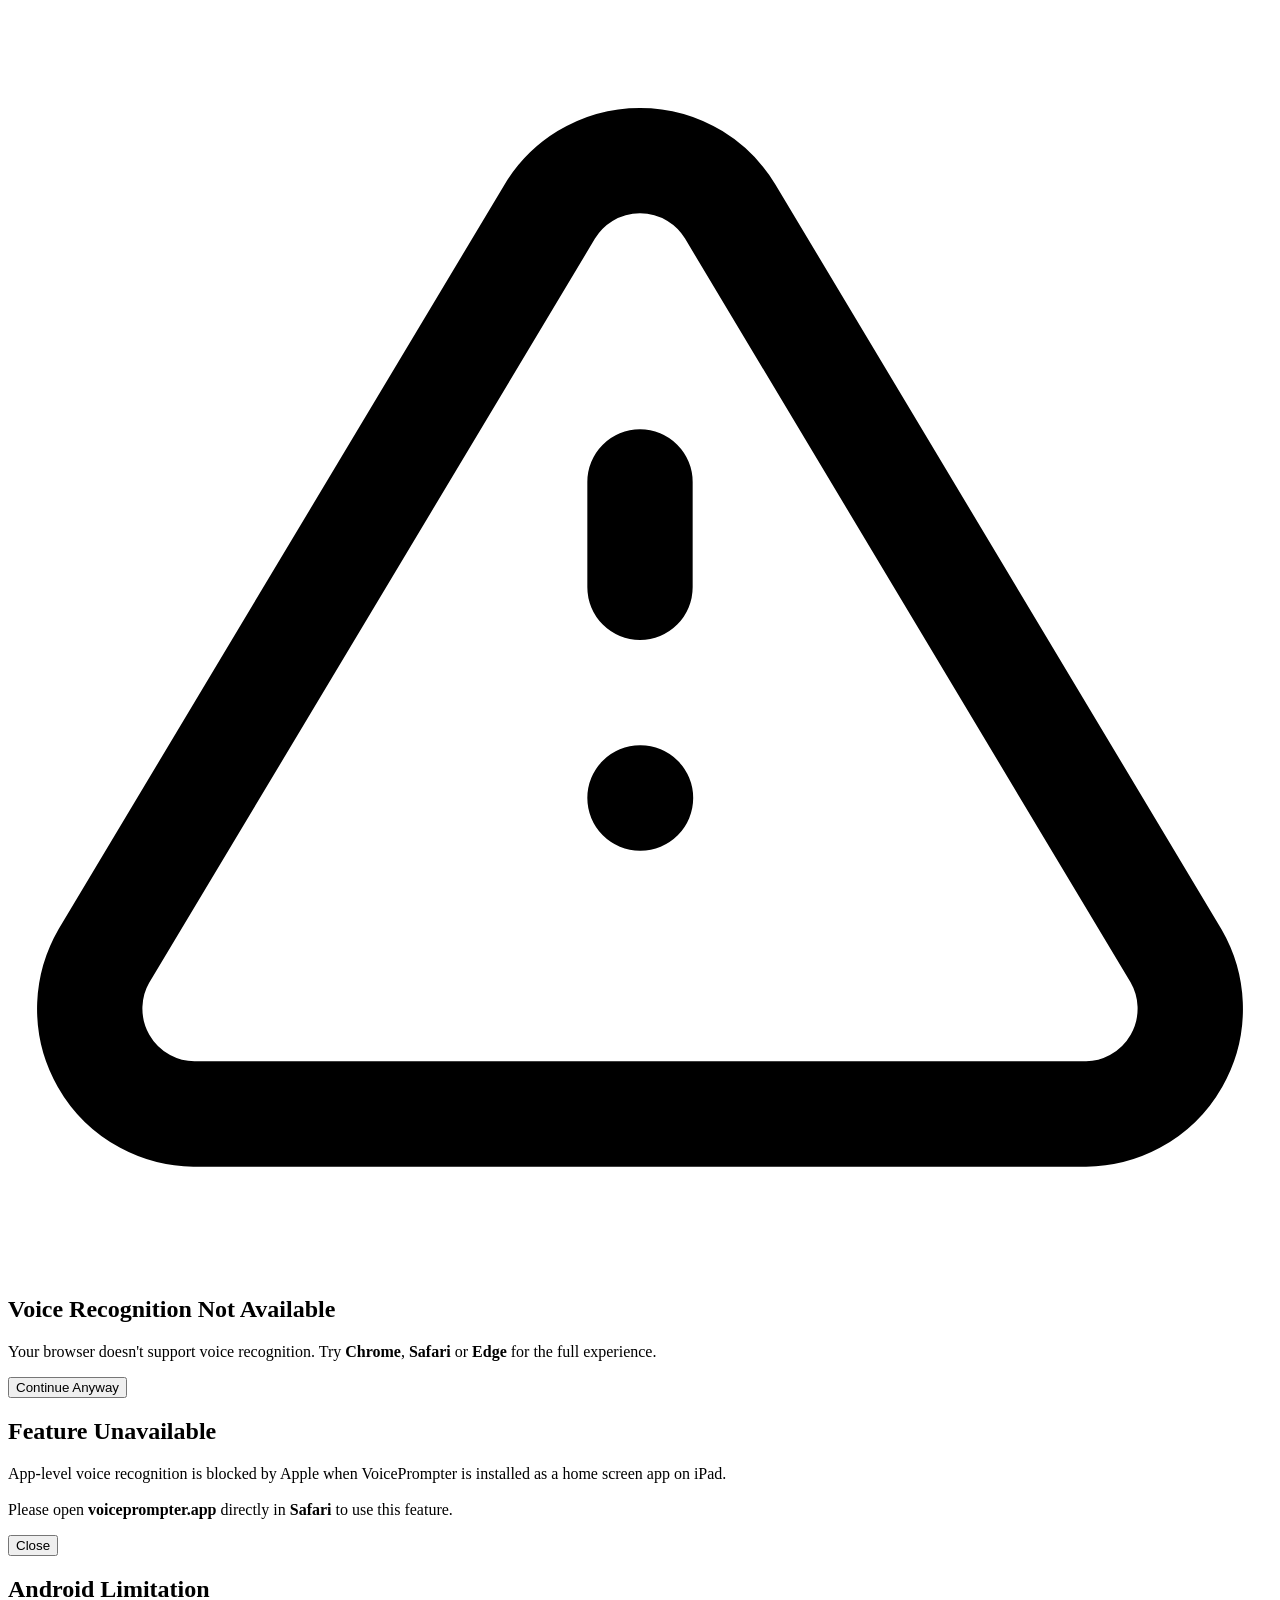
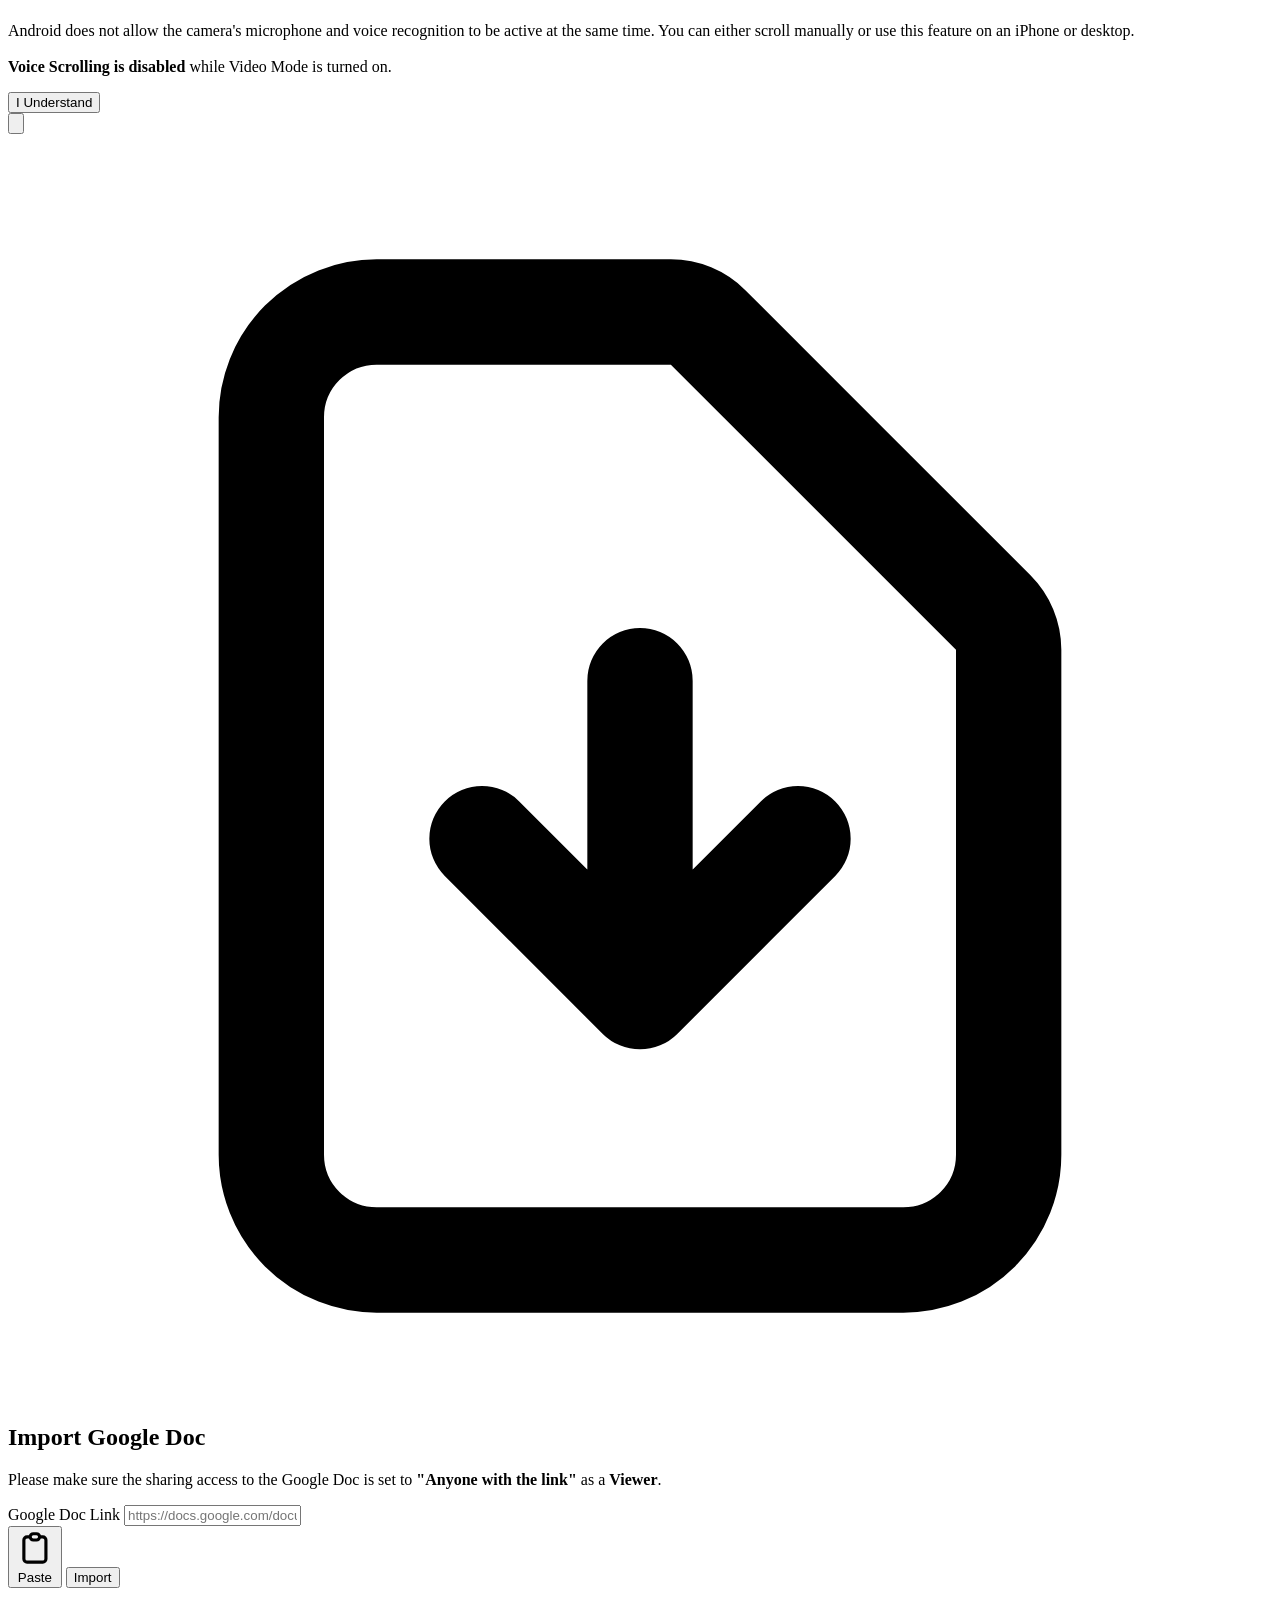
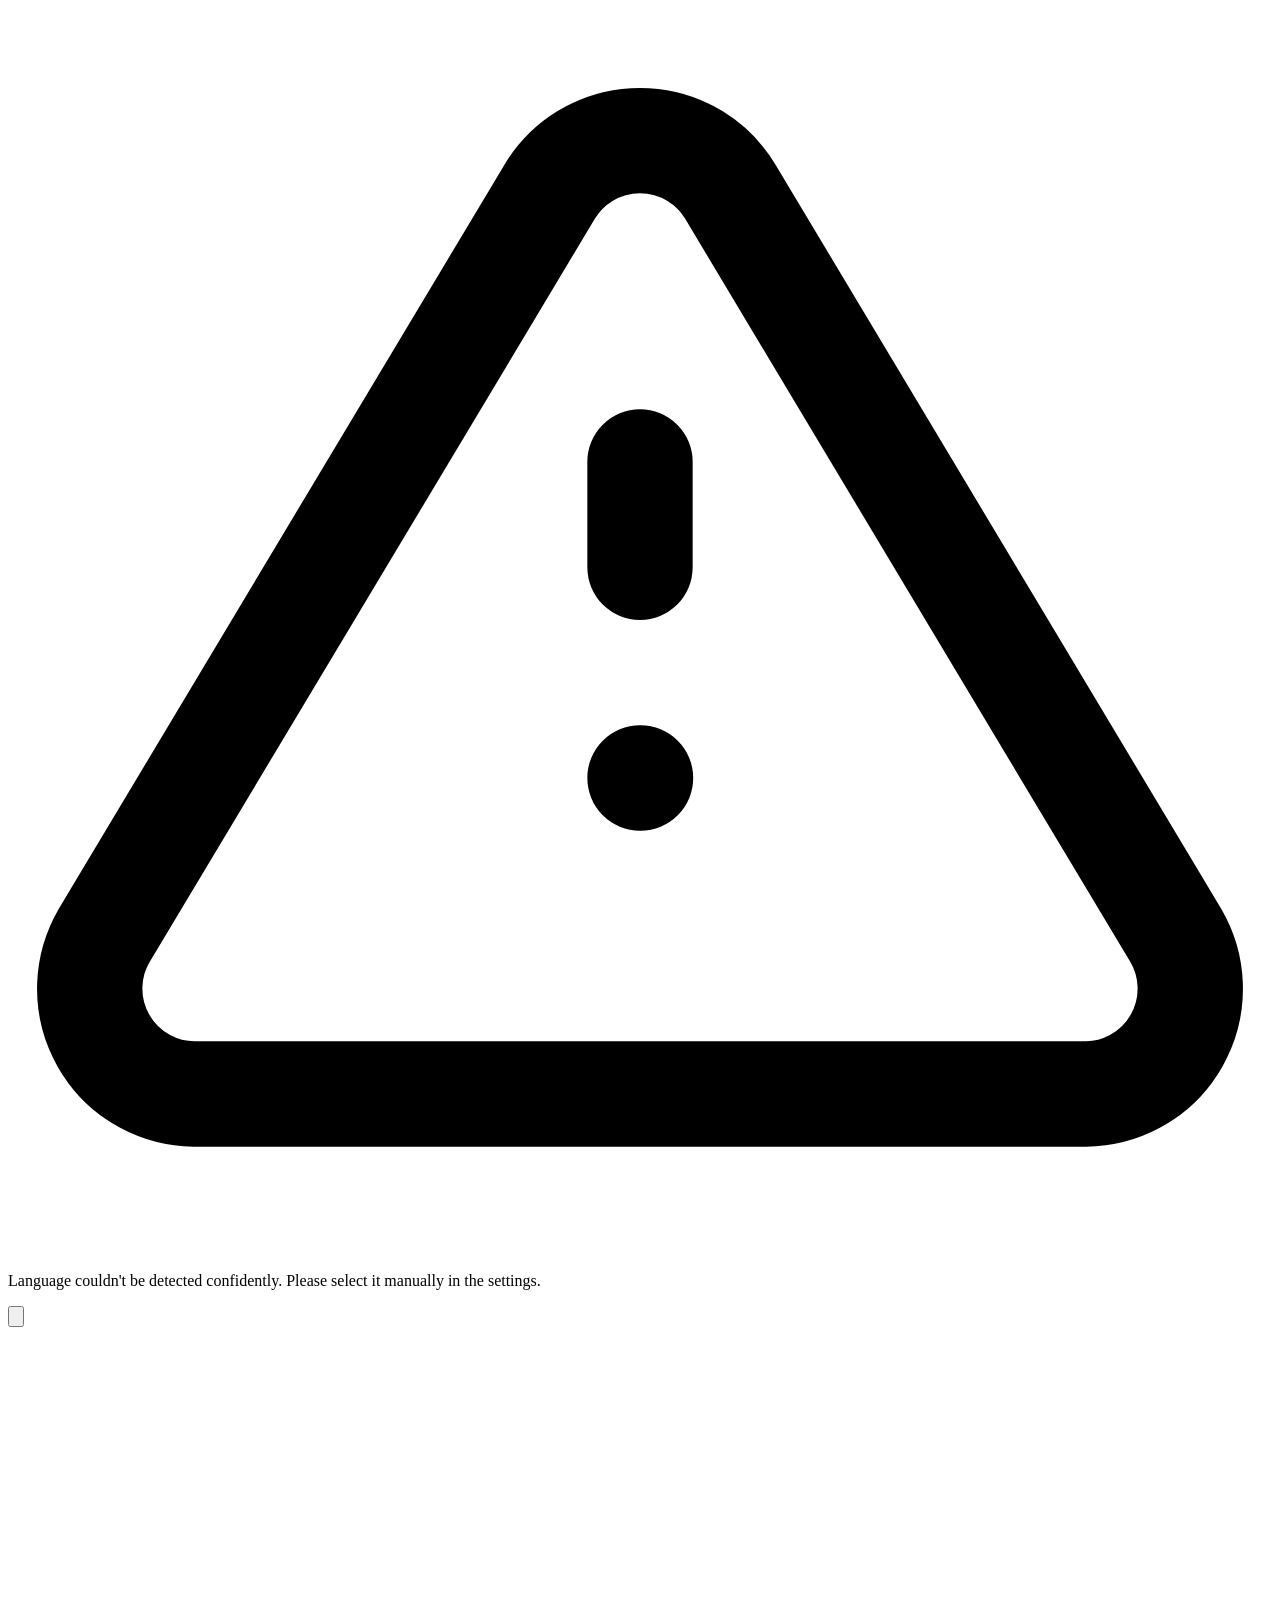
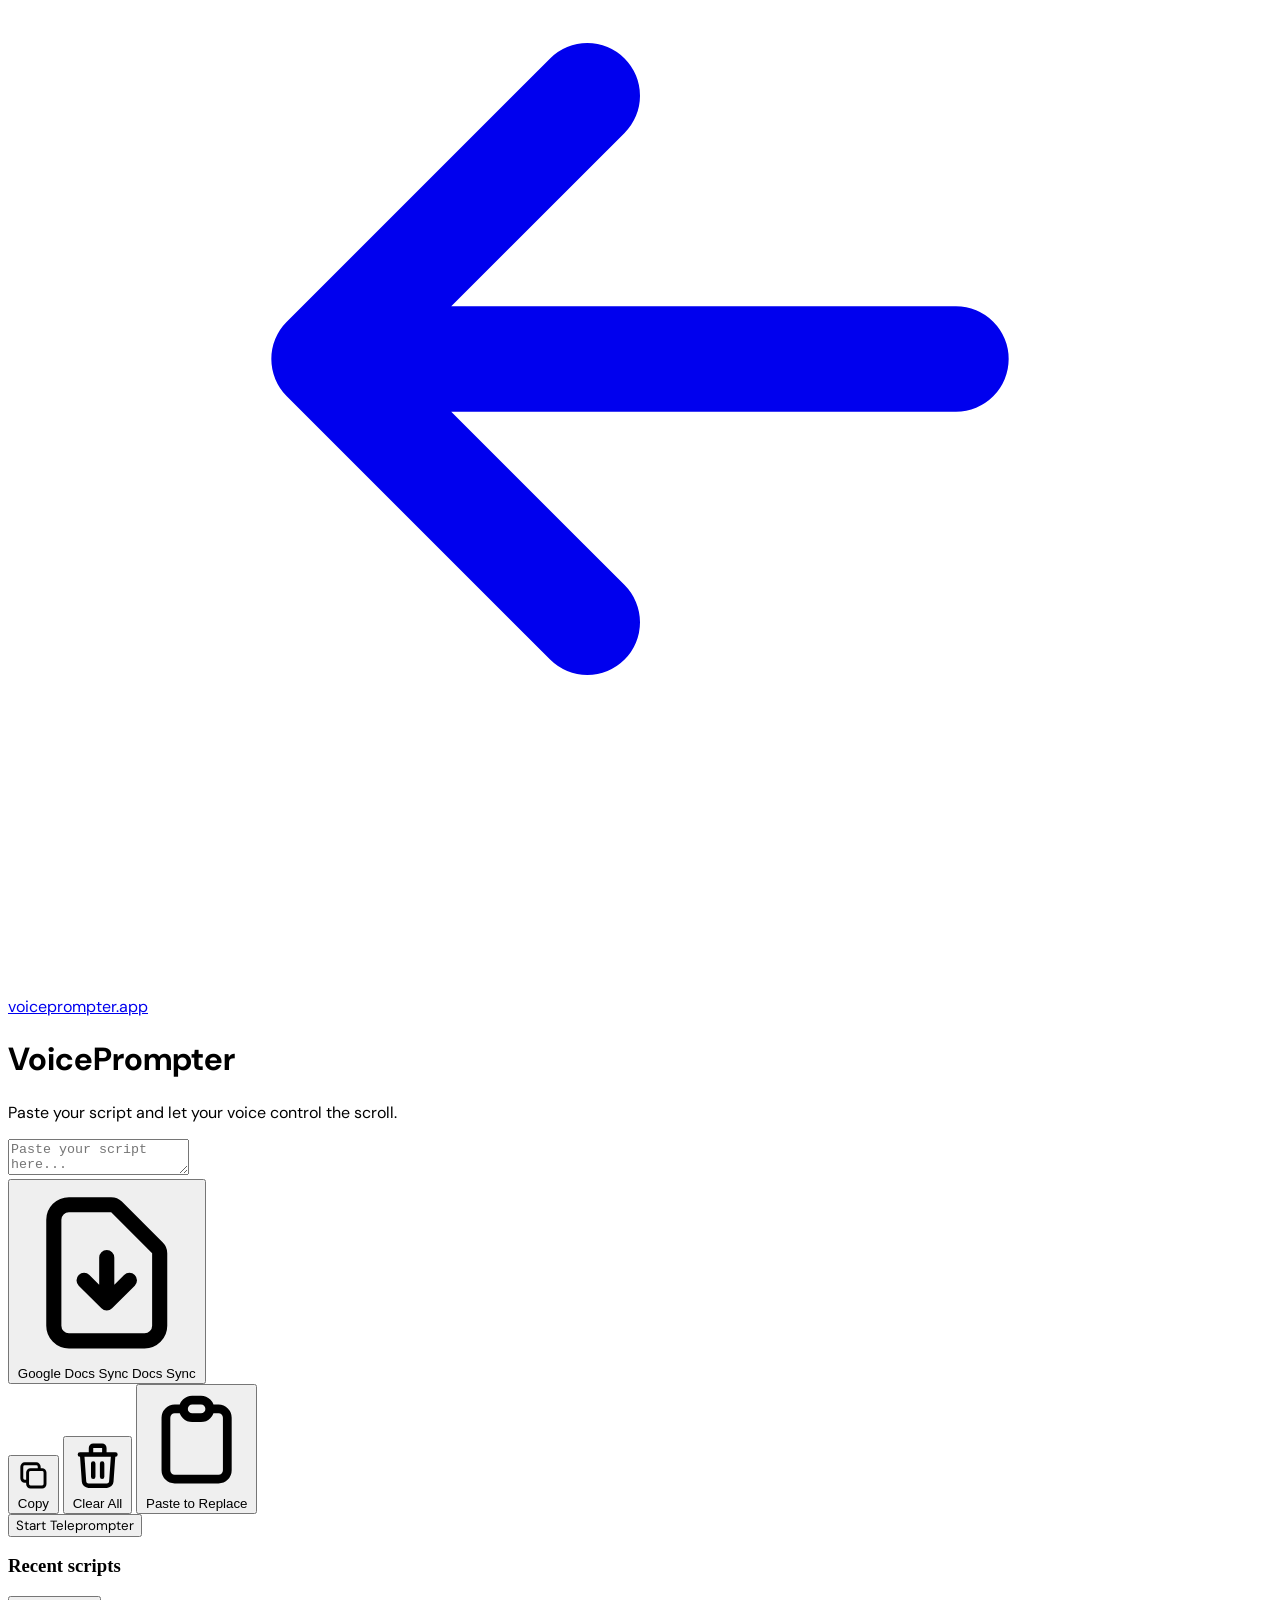
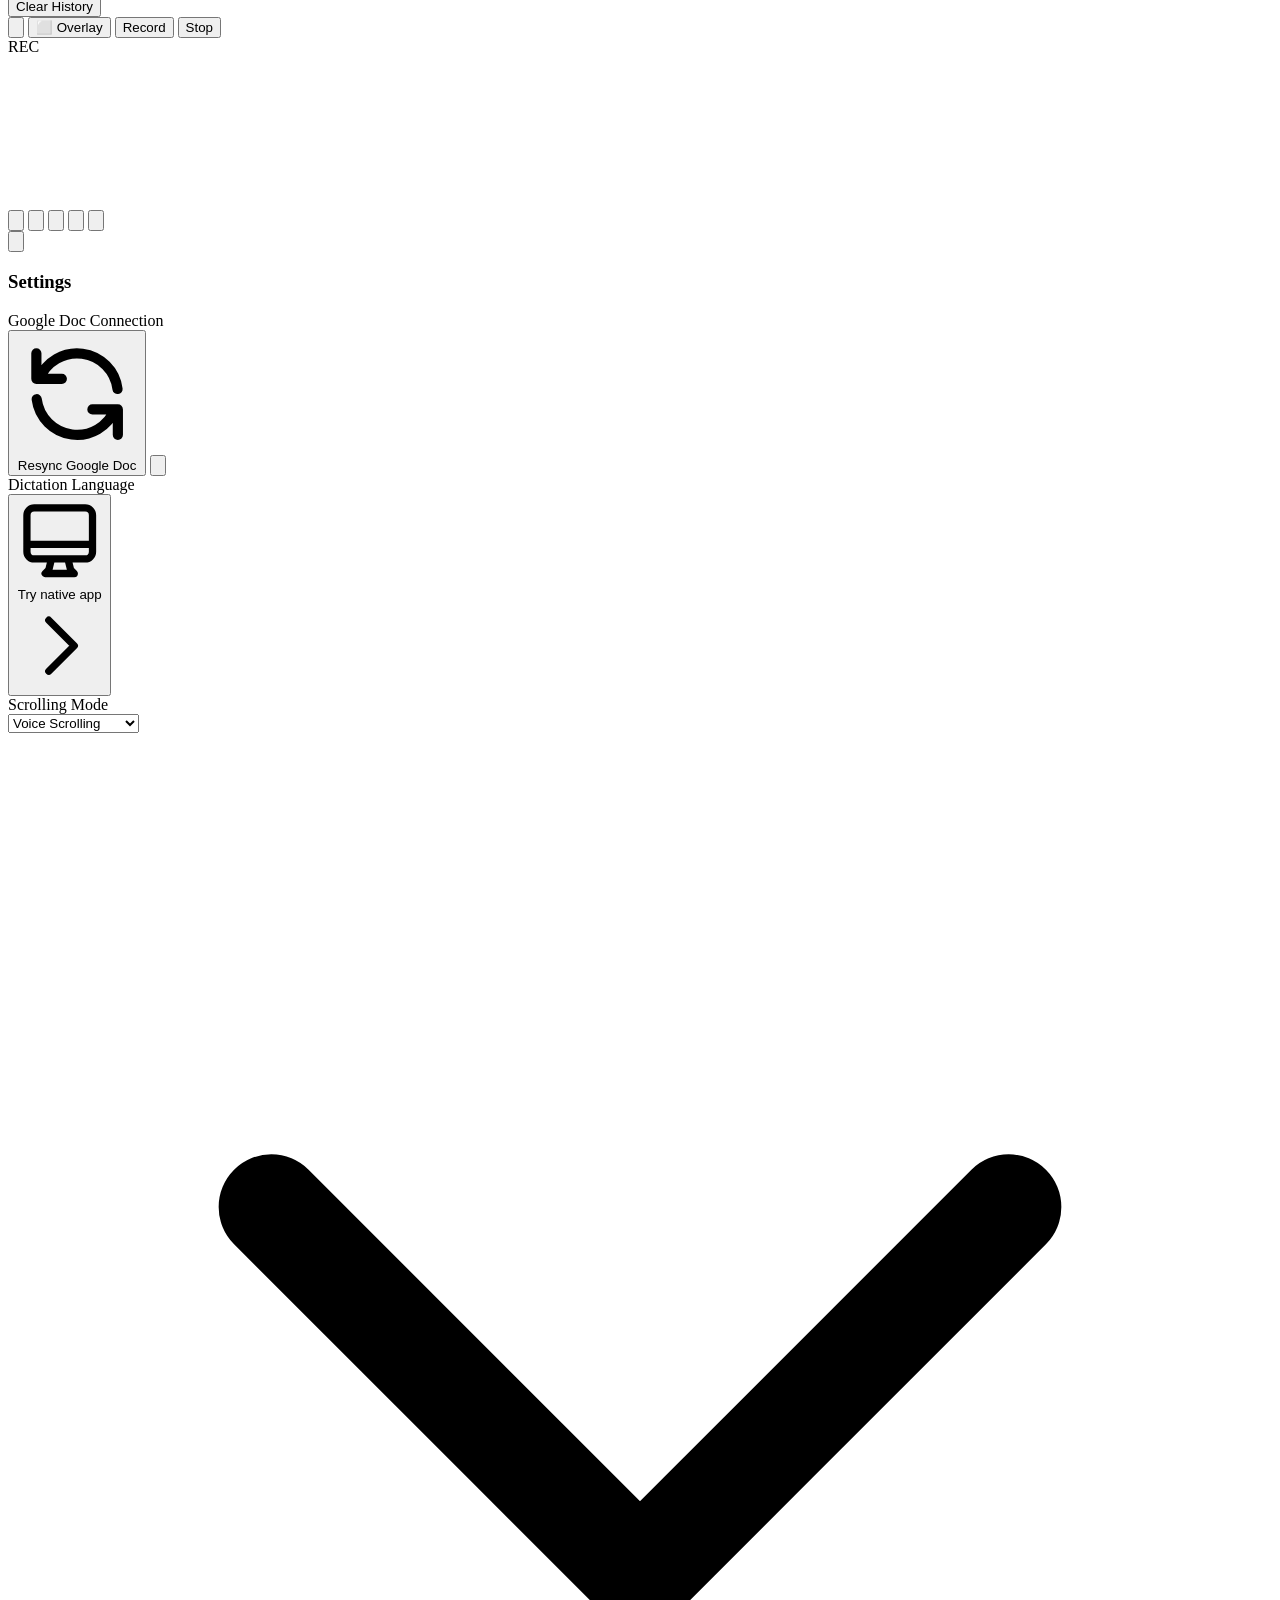
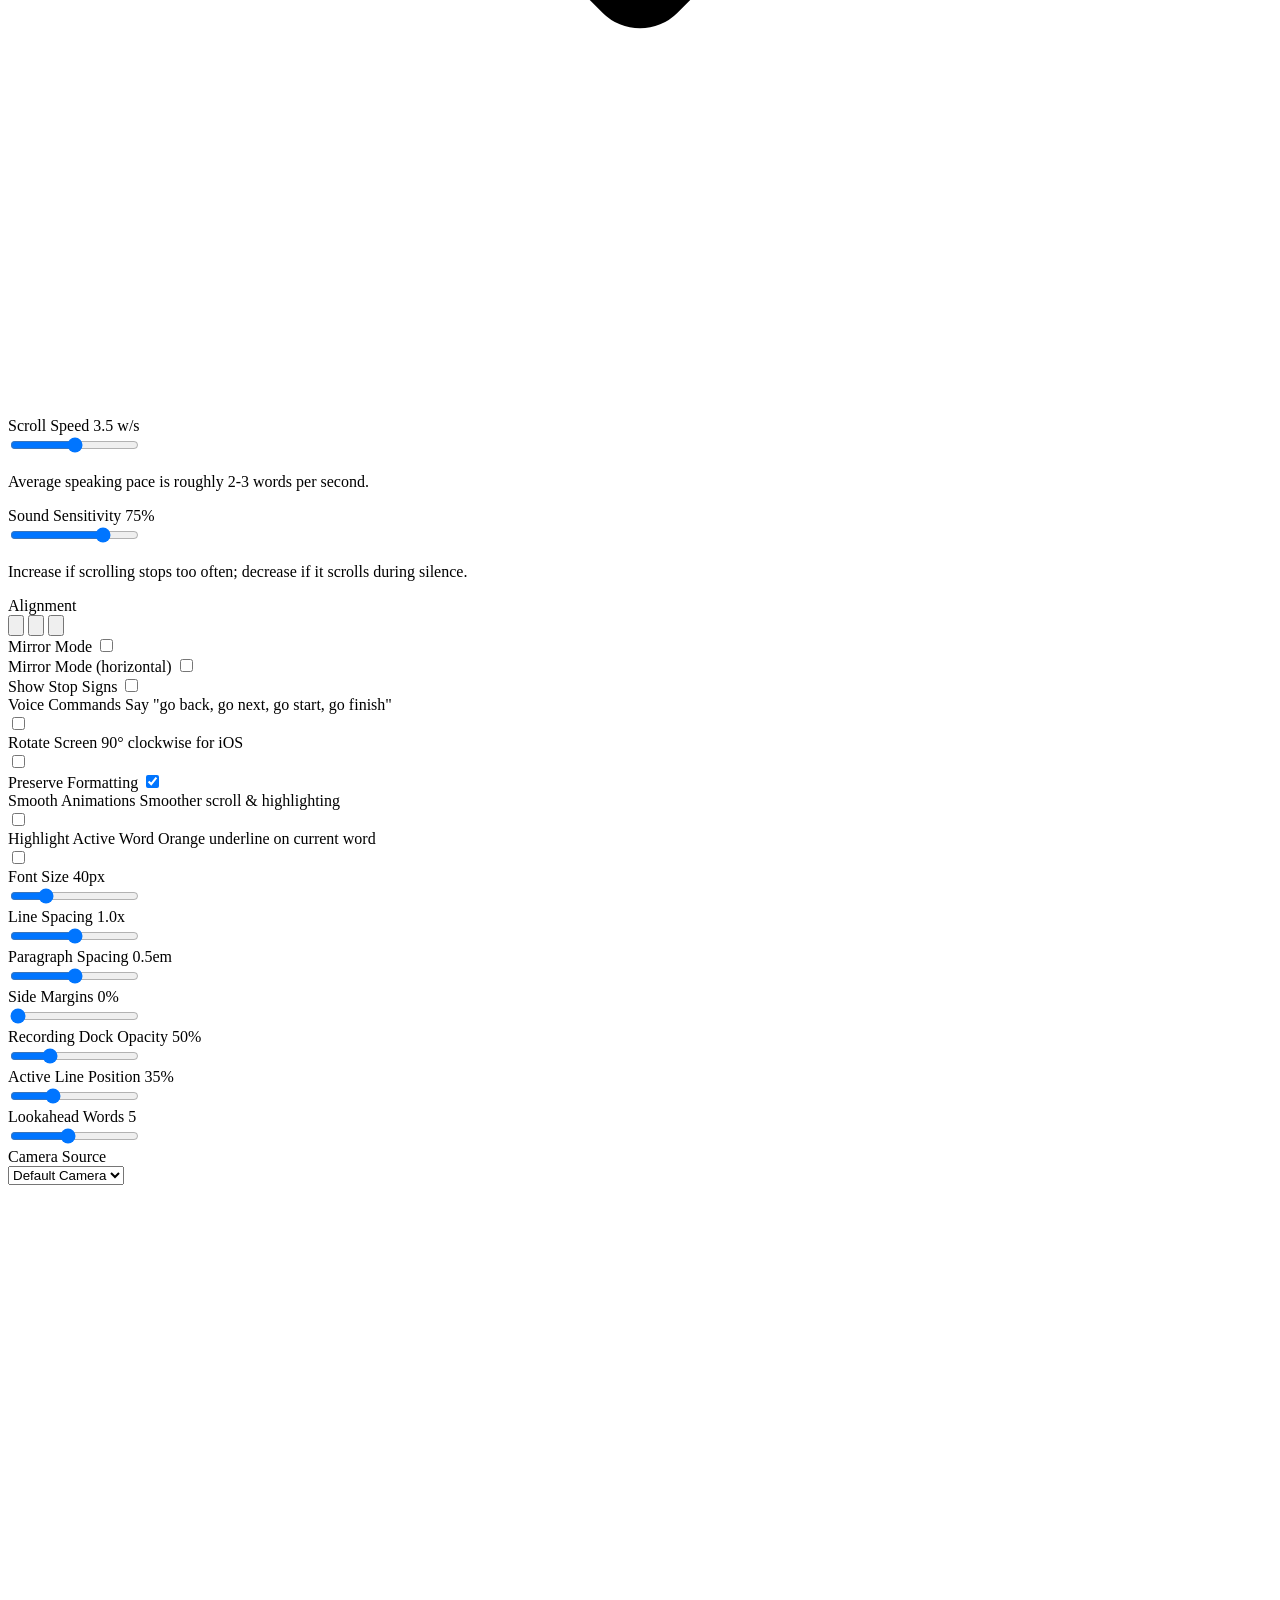
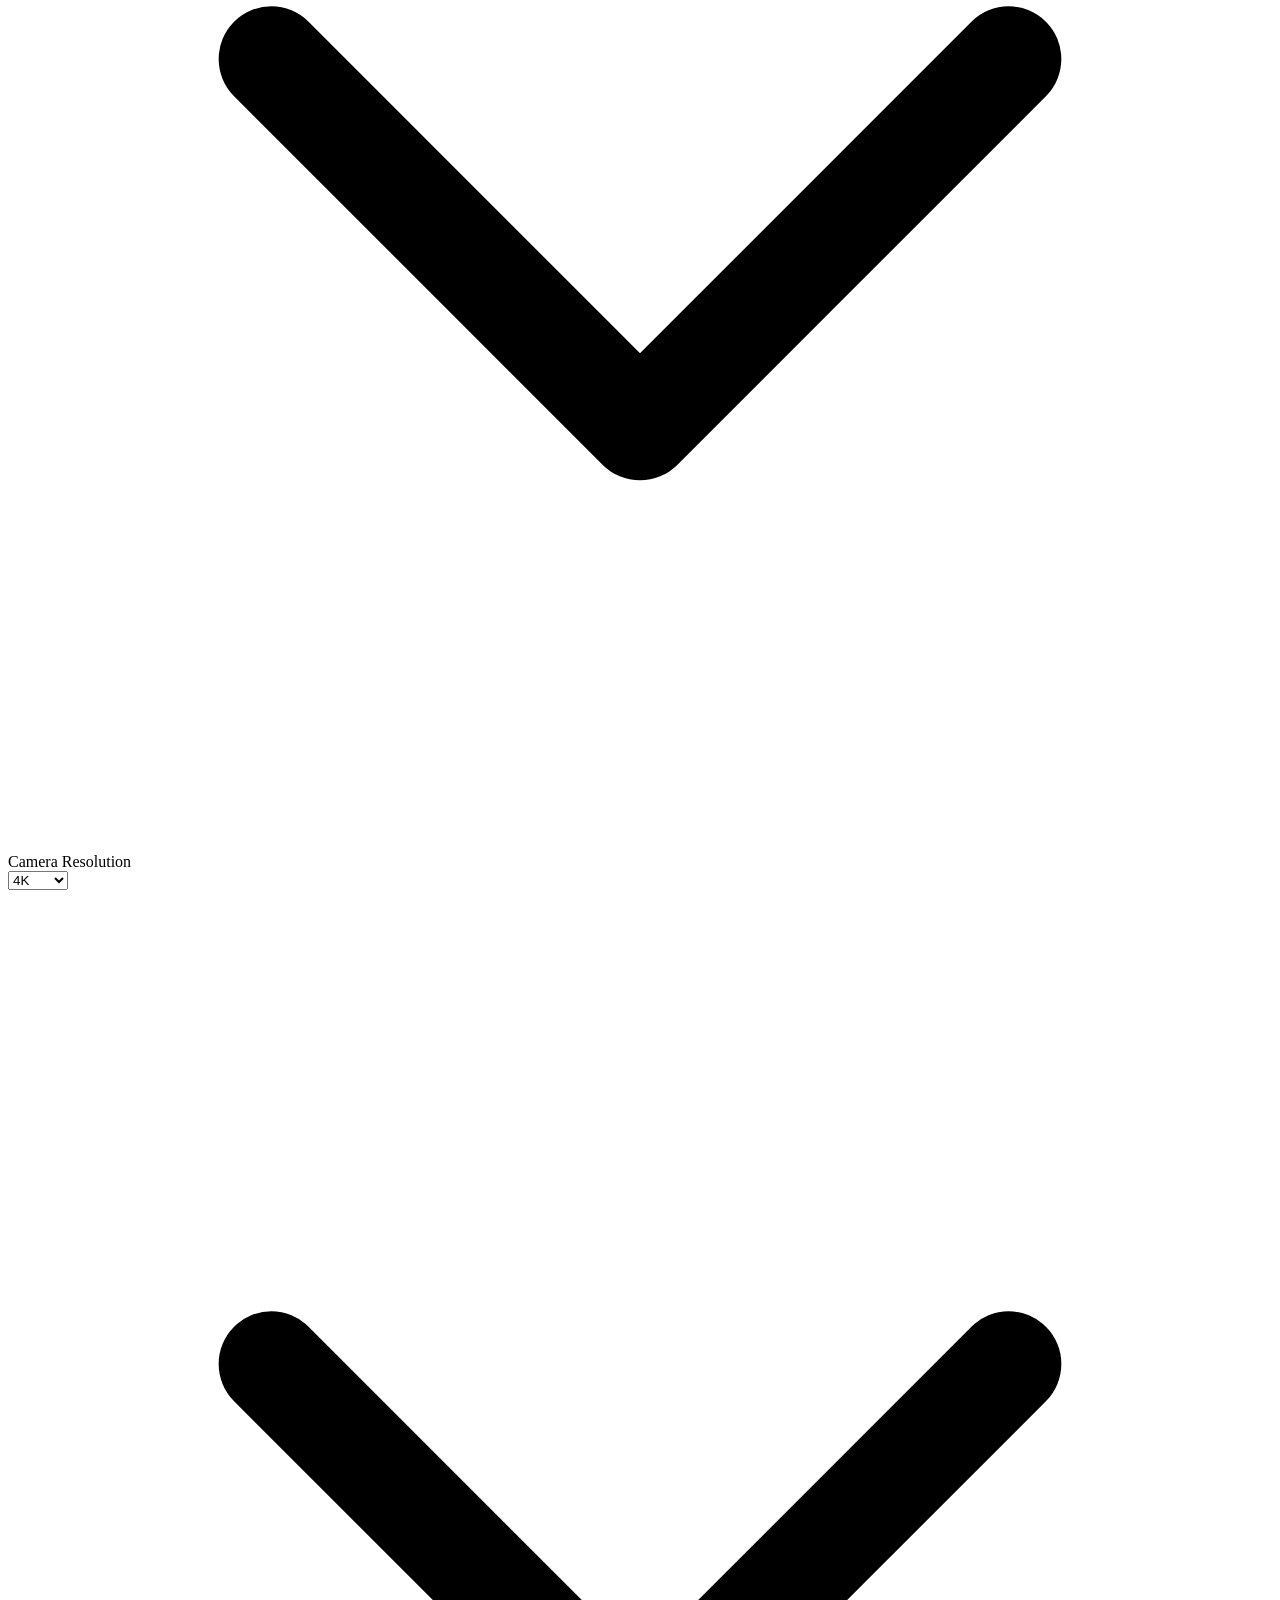
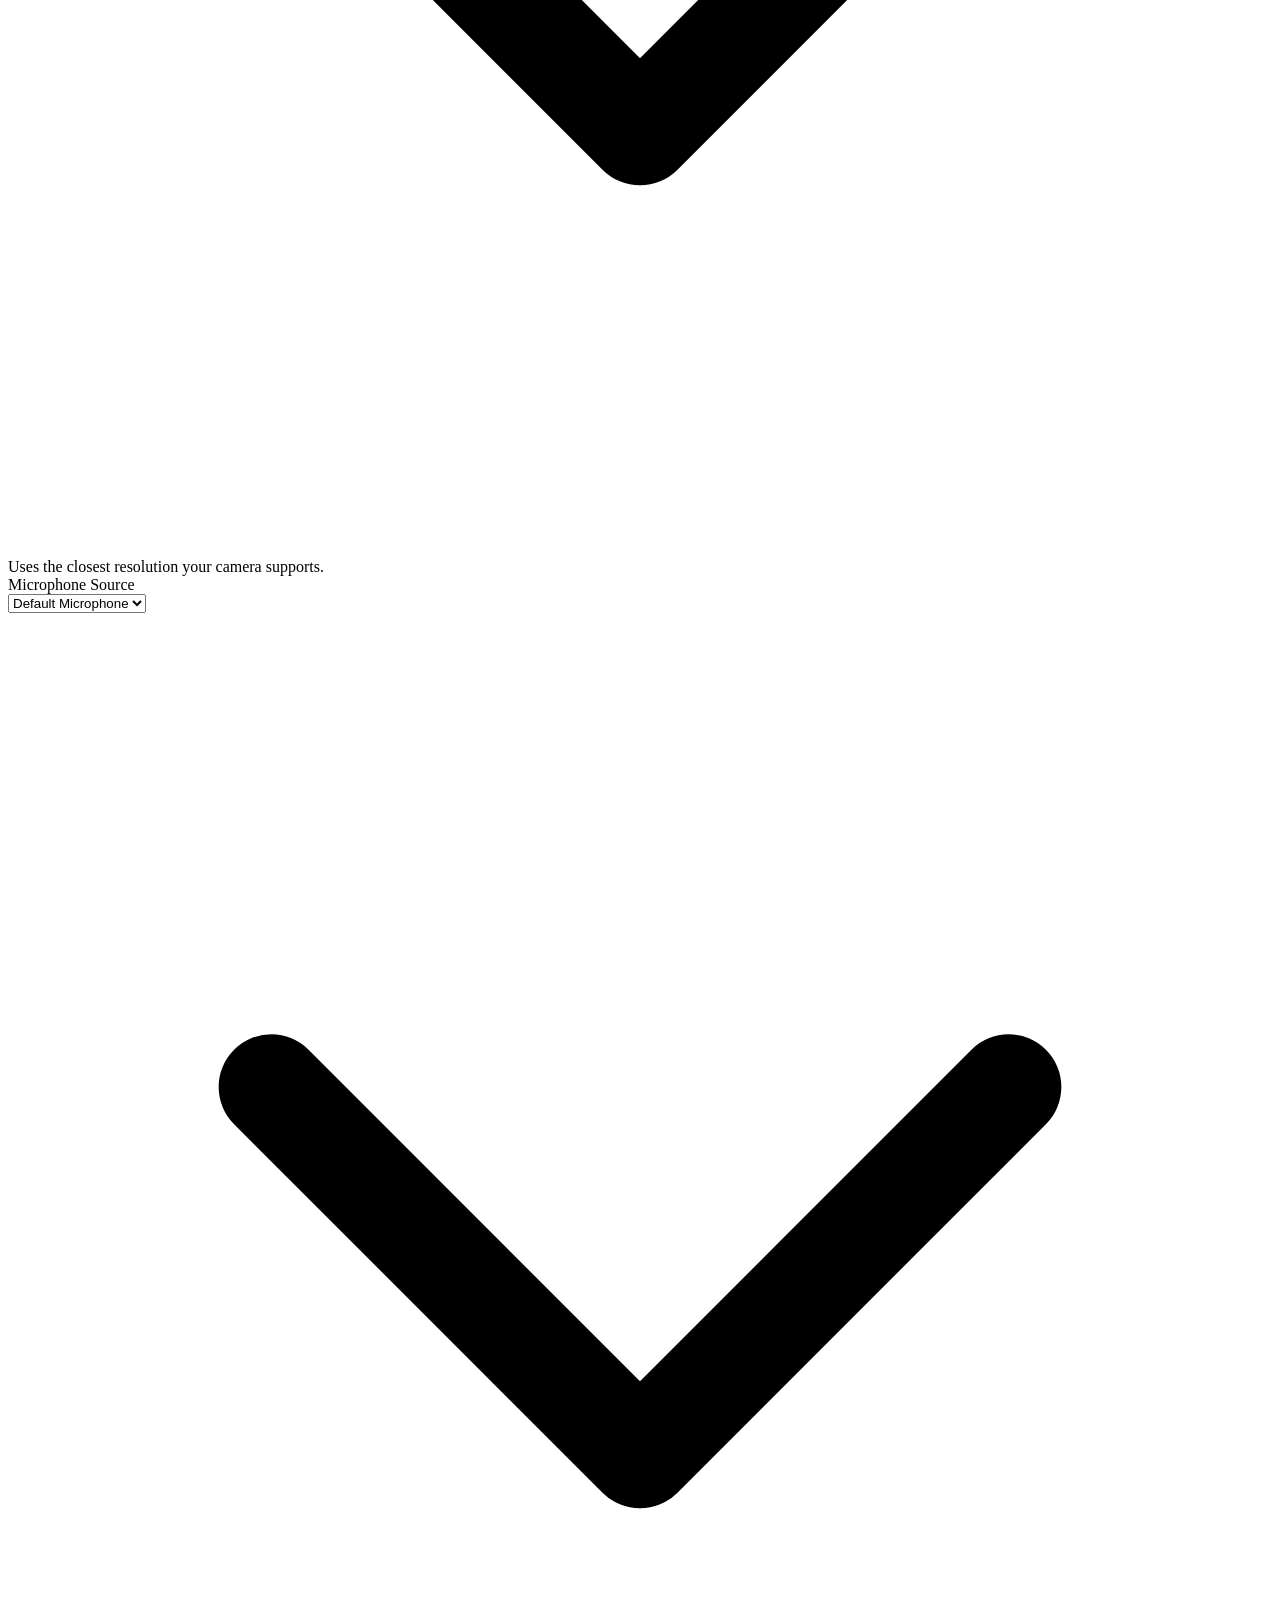
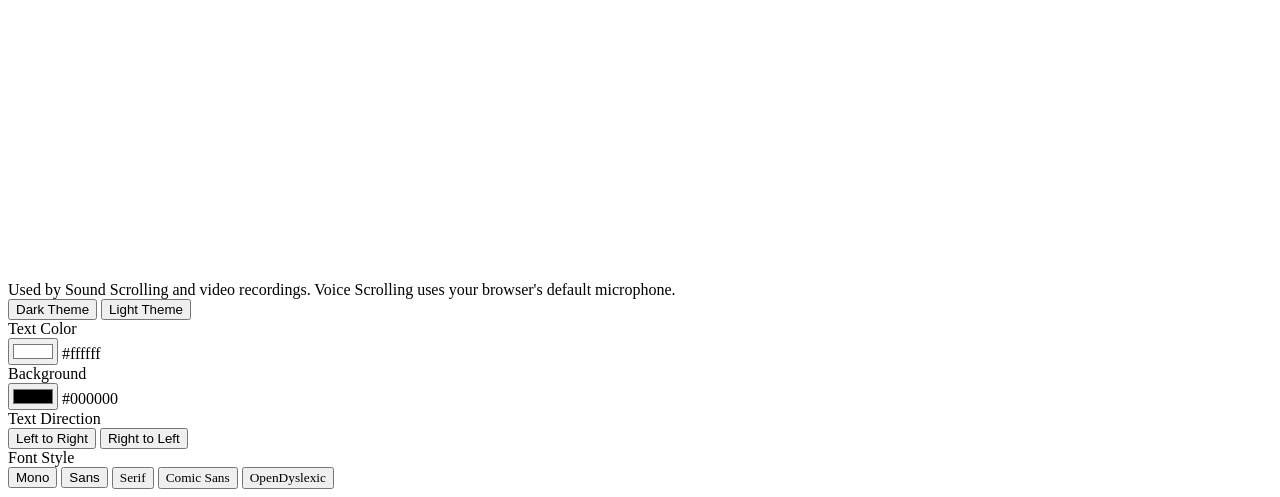
==== commit 0591e00f: "Add camera resolution picker (720p/1080p/4K, default 4K) Recording bitrate now scales with the deliv" ====
--- a/app/index.html
+++ b/app/index.html
@@ -763,6 +763,23 @@
                     </div>
                 </div>
                 <div>
+                    <label class="block text-xs text-neutral-400 mb-1.5 font-medium">Camera Resolution</label>
+                    <div class="relative w-full">
+                        <select id="videoResolutionSelect"
+                            class="w-full bg-neutral-800 border border-neutral-700 rounded px-3 pr-8 h-[38px] text-sm text-neutral-300 focus:ring-2 focus:ring-[#FFBB00] focus:border-transparent outline-none transition-colors min-w-[200px] appearance-none">
+                            <option value="720">720p</option>
+                            <option value="1080">1080p</option>
+                            <option value="2160" selected>4K</option>
+                        </select>
+                        <div class="absolute inset-y-0 right-0 flex items-center pr-3 pointer-events-none">
+                            <svg class="w-4 h-4 text-neutral-400" fill="none" viewBox="0 0 24 24" stroke="currentColor">
+                                <path stroke-linecap="round" stroke-linejoin="round" stroke-width="2" d="M19 9l-7 7-7-7" />
+                            </svg>
+                        </div>
+                    </div>
+                    <span class="block text-[10px] text-neutral-500 mt-1 leading-normal">Uses the closest resolution your camera supports.</span>
+                </div>
+                <div>
                     <div class="flex items-center justify-between mb-1">
                         <label class="block text-xs text-neutral-400 font-medium">Microphone Source</label>
                     </div>
@@ -816,12 +833,9 @@
             <!-- Text Direction -->
             <div class="mt-4 pt-4 border-t border-neutral-800">
                 <label class="block text-xs text-neutral-400 mb-2">Text Direction</label>
-                <div class="grid grid-cols-3 gap-2">
-                    <button id="dirAutoBtn"
+                <div class="grid grid-cols-2 gap-2">
+                    <button id="dirLtrBtn"
                         class="px-3 py-2 bg-neutral-700 rounded text-xs text-white border border-[#FFBB00]"
-                        title="Detect per paragraph">Auto</button>
-                    <button id="dirLtrBtn"
-                        class="px-3 py-2 bg-neutral-800 hover:bg-neutral-700 rounded text-xs text-neutral-300 border border-neutral-700"
                         title="Left to Right">Left to Right</button>
                     <button id="dirRtlBtn"
                         class="px-3 py-2 bg-neutral-800 hover:bg-neutral-700 rounded text-xs text-neutral-300 border border-neutral-700"
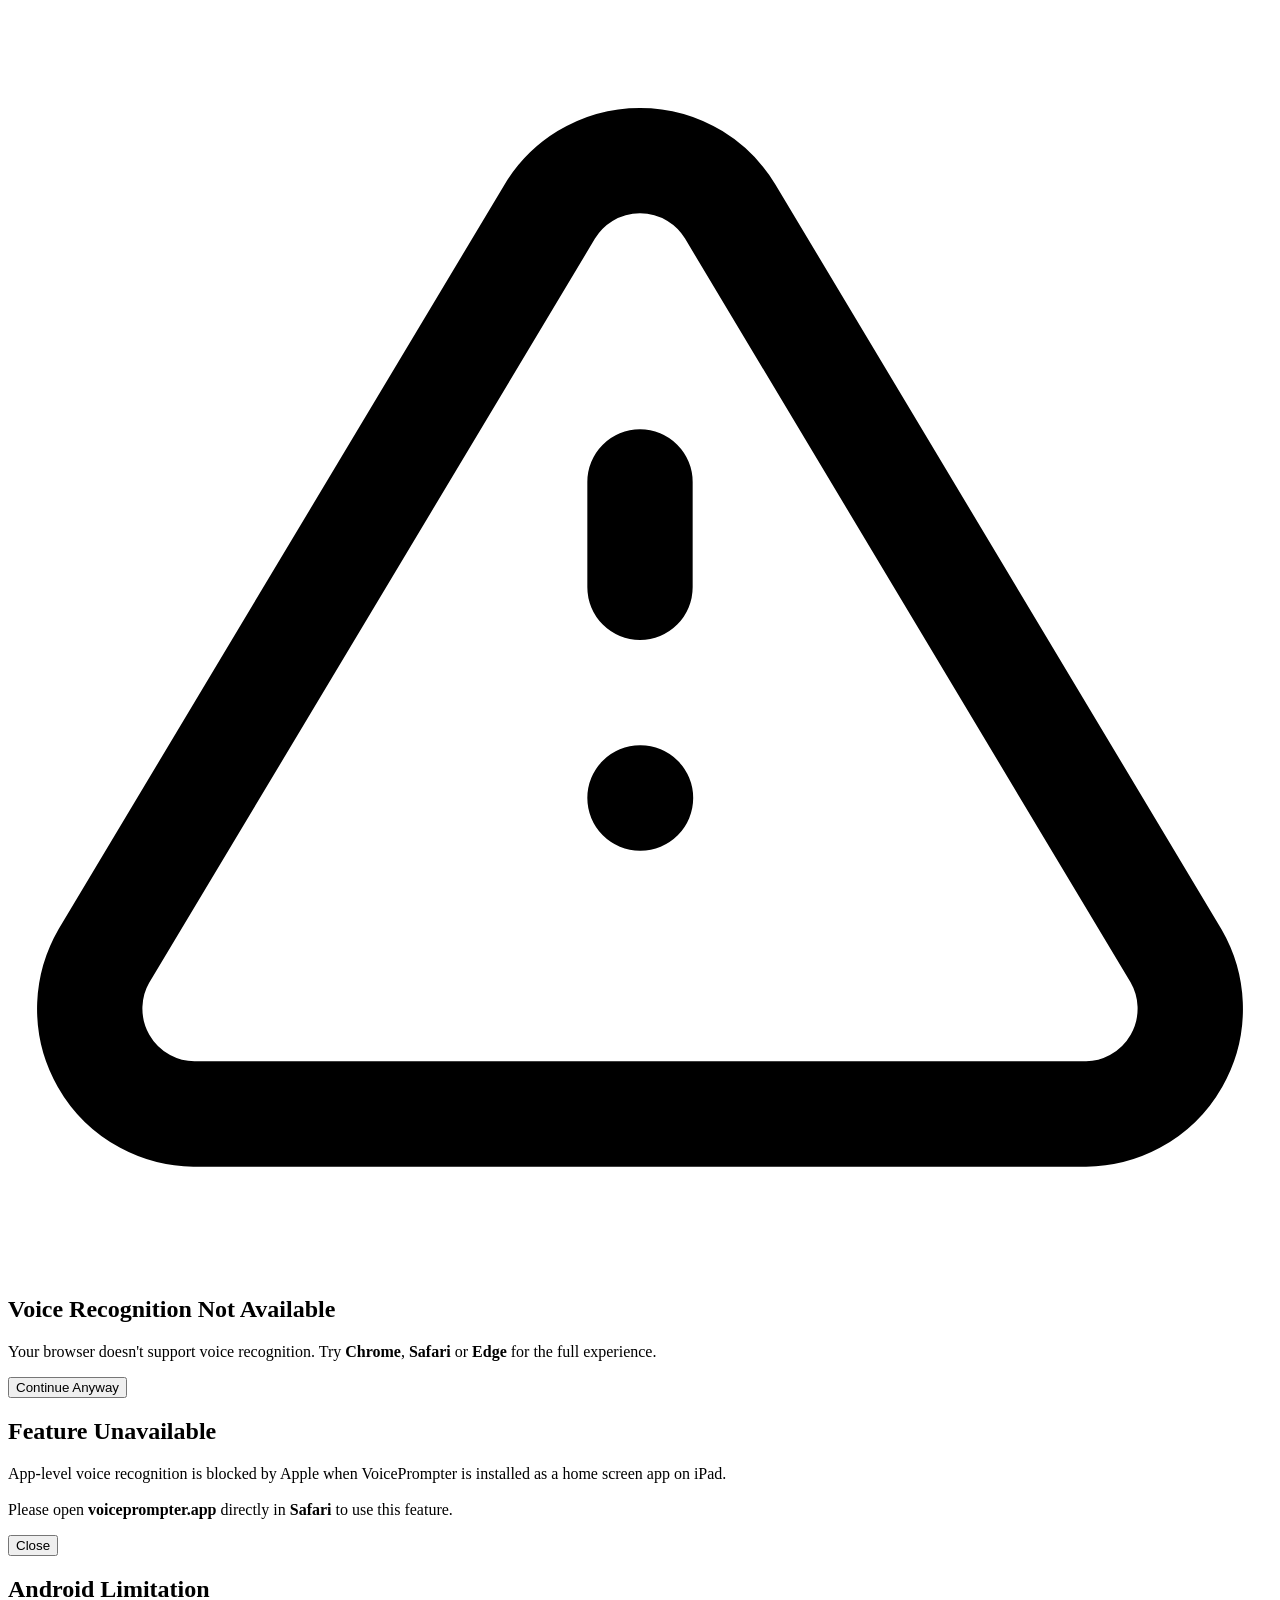
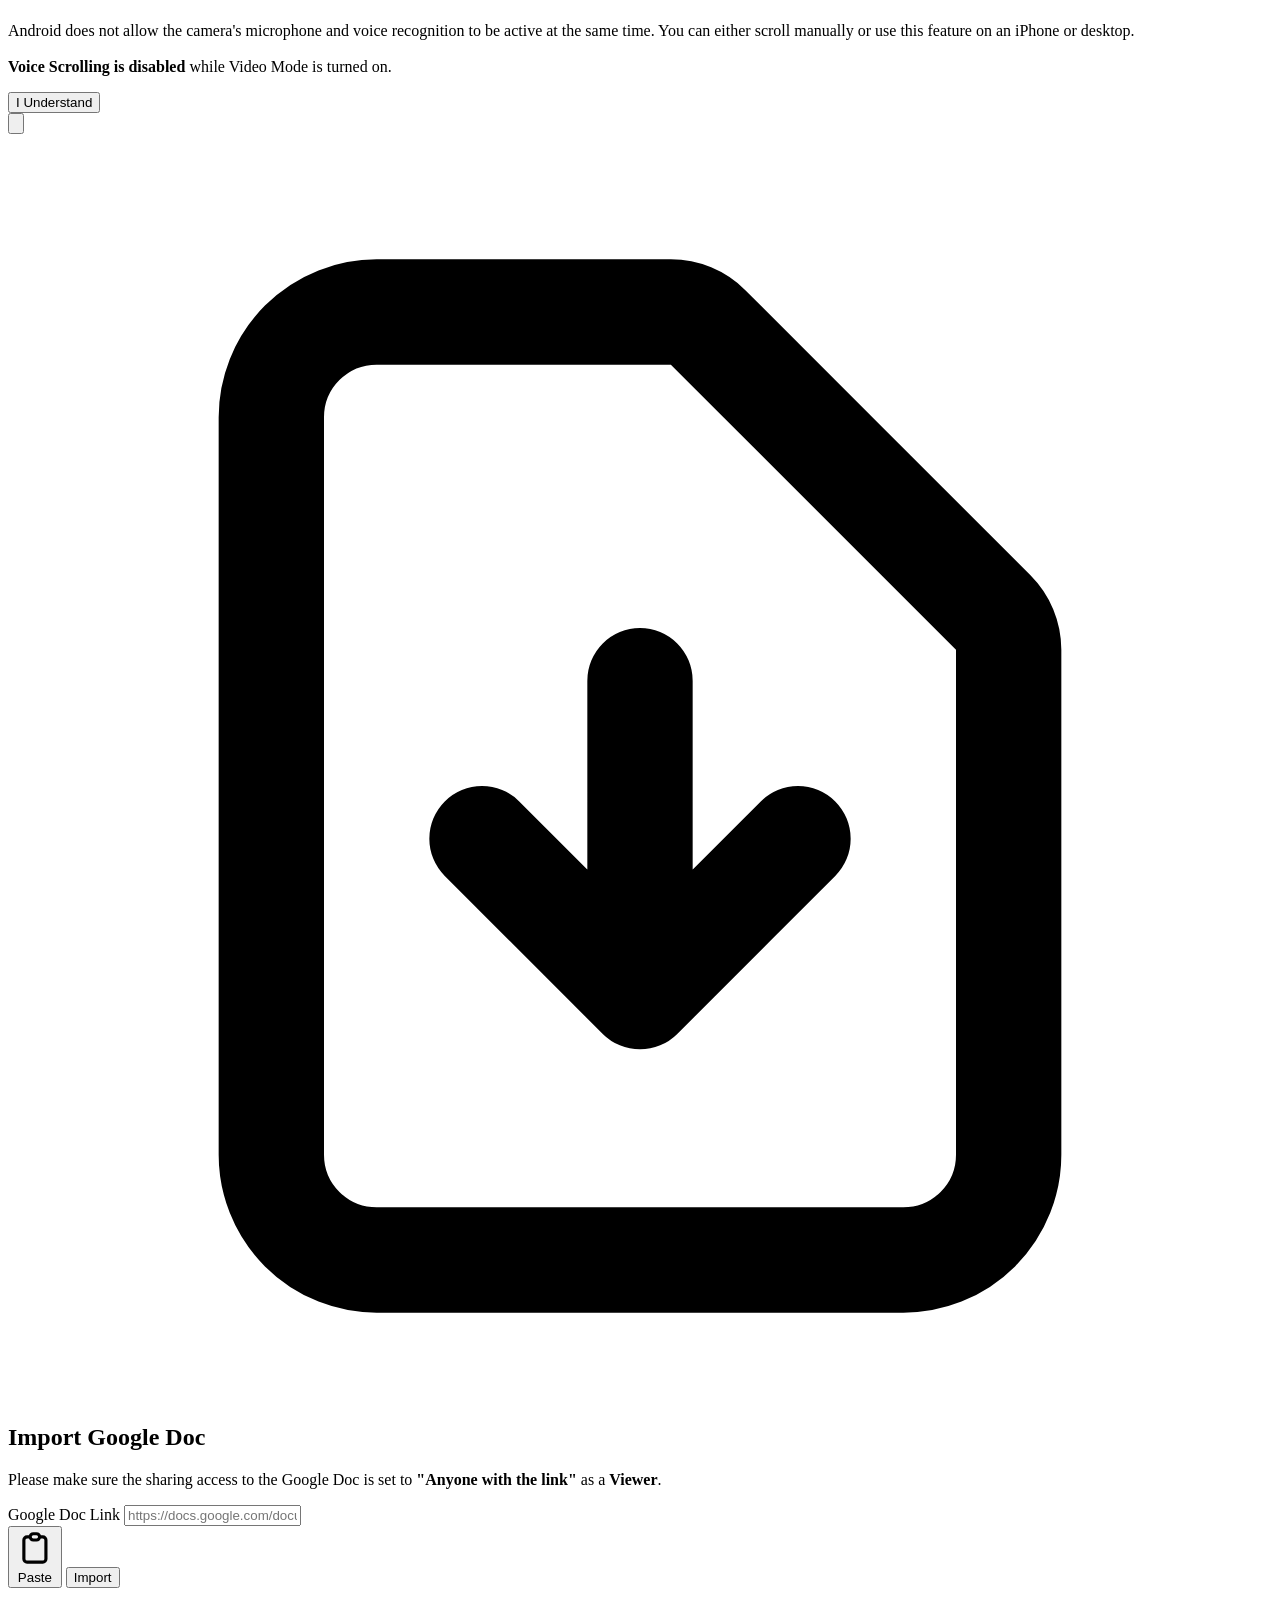
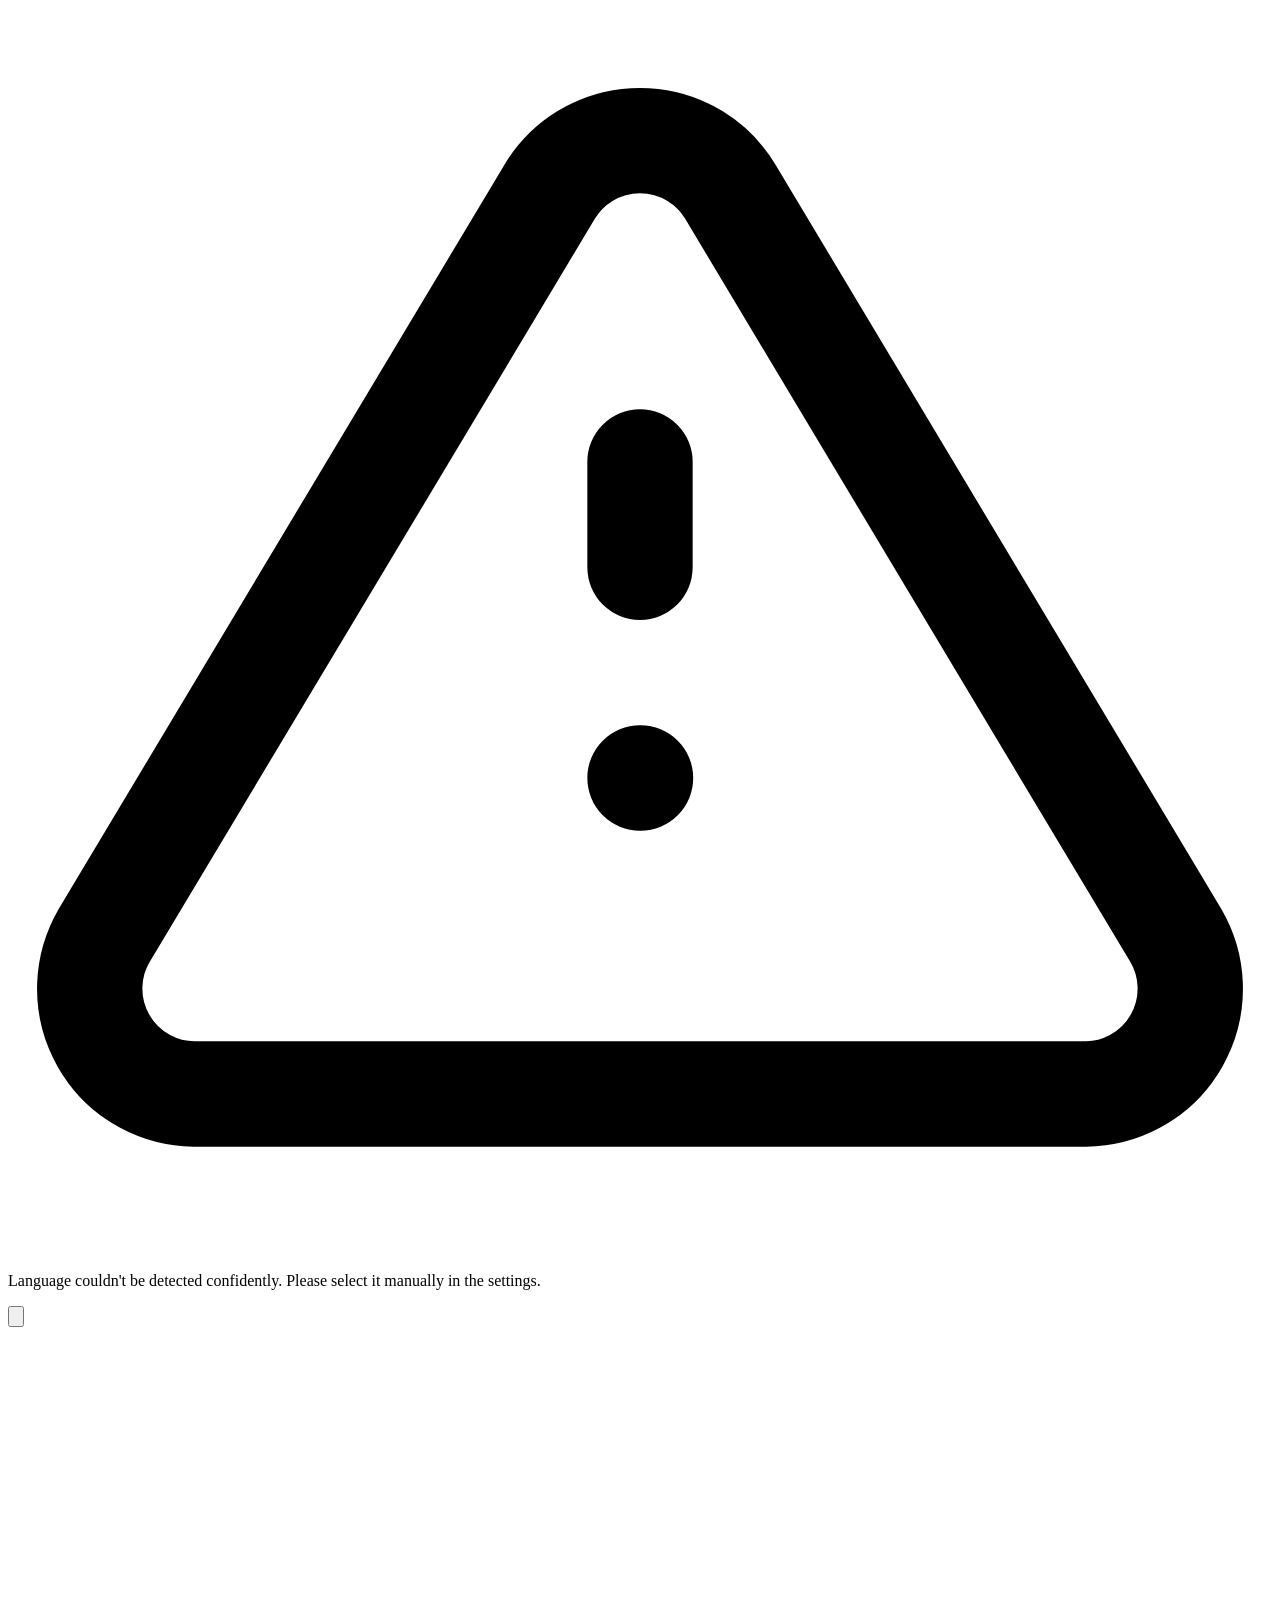
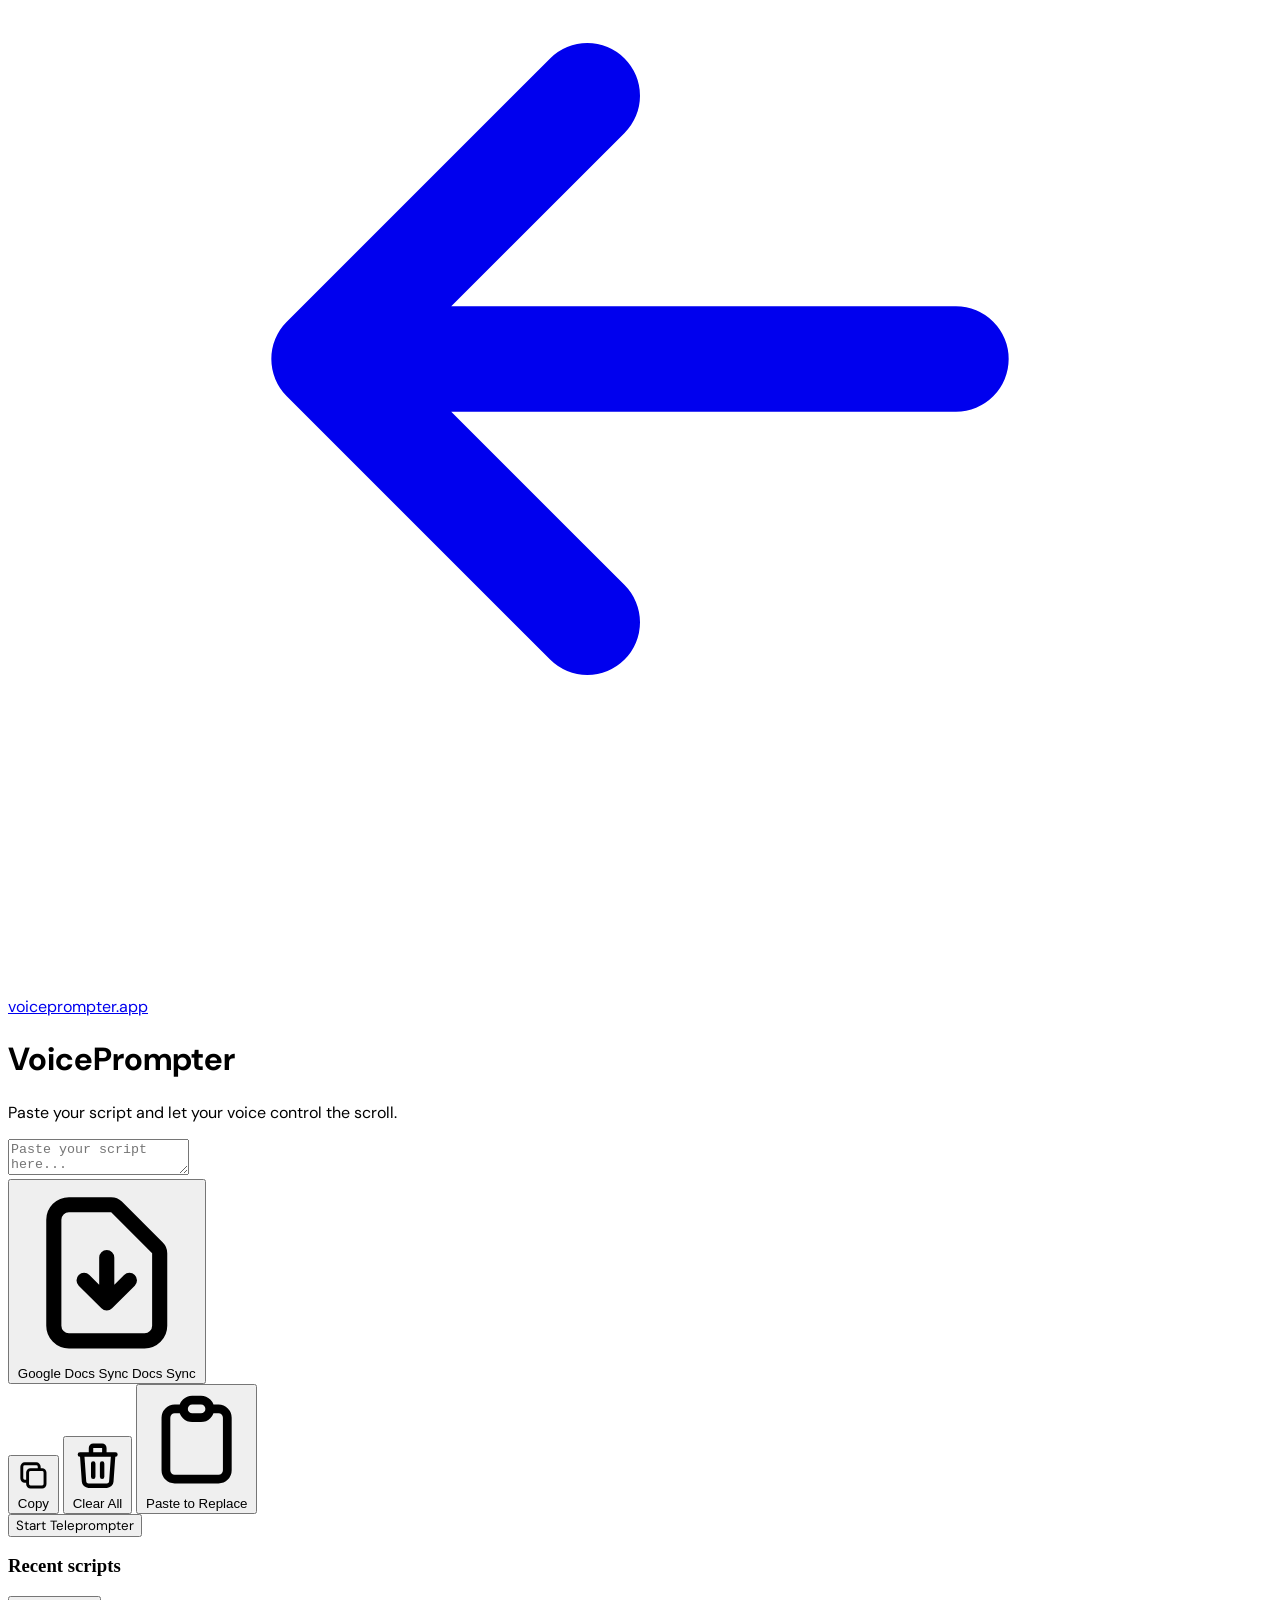
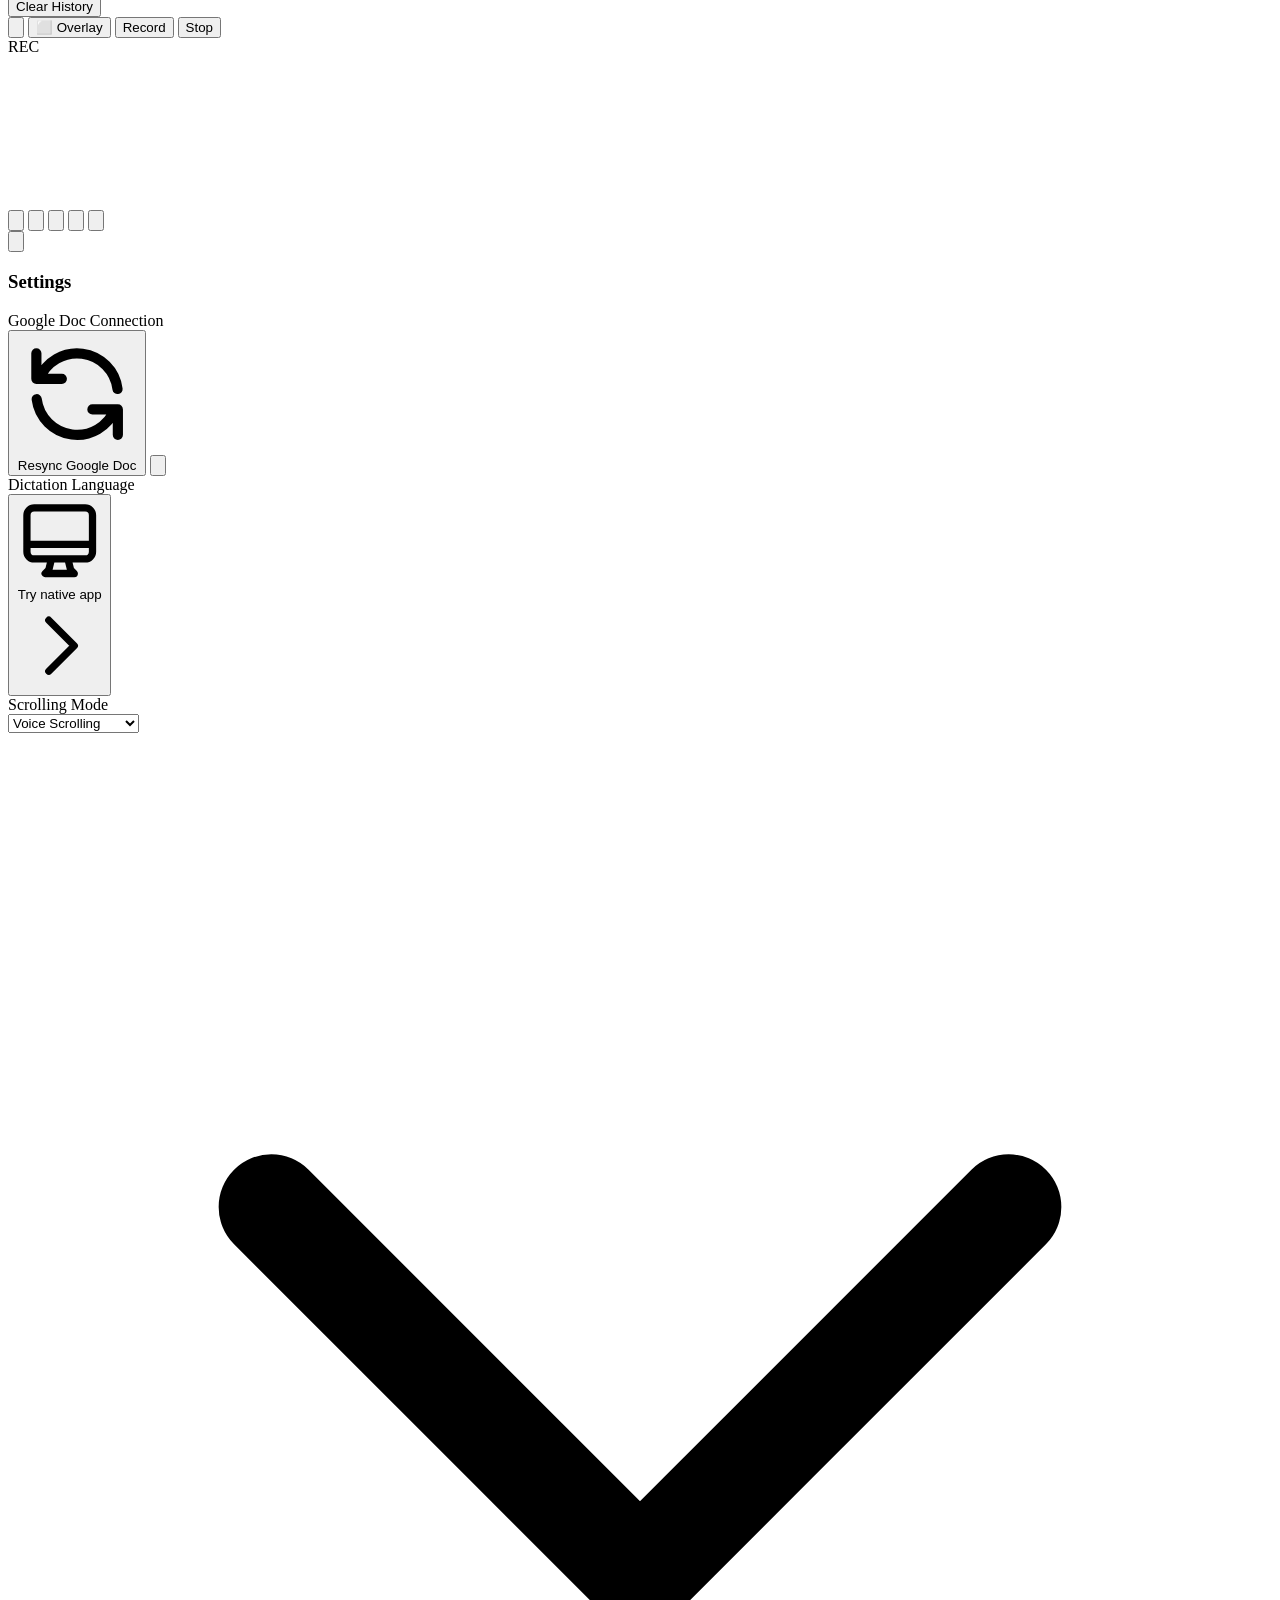
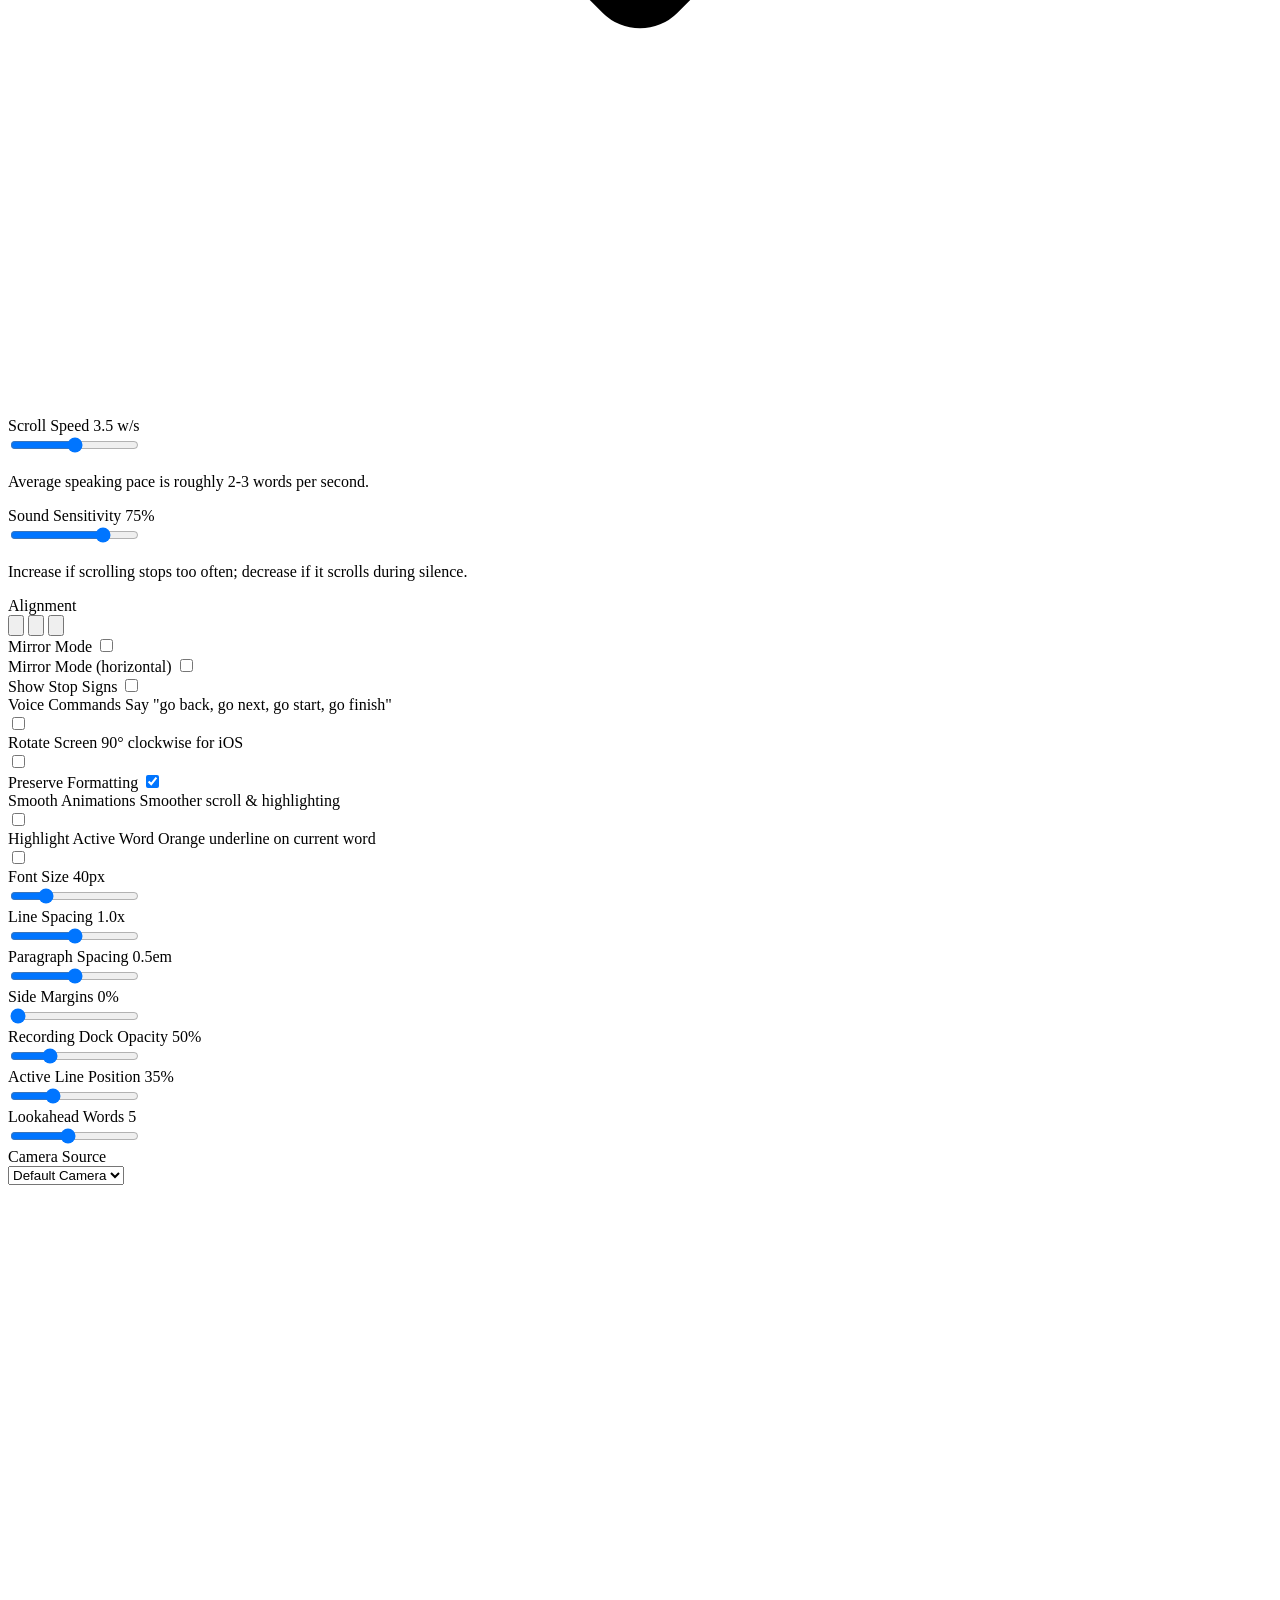
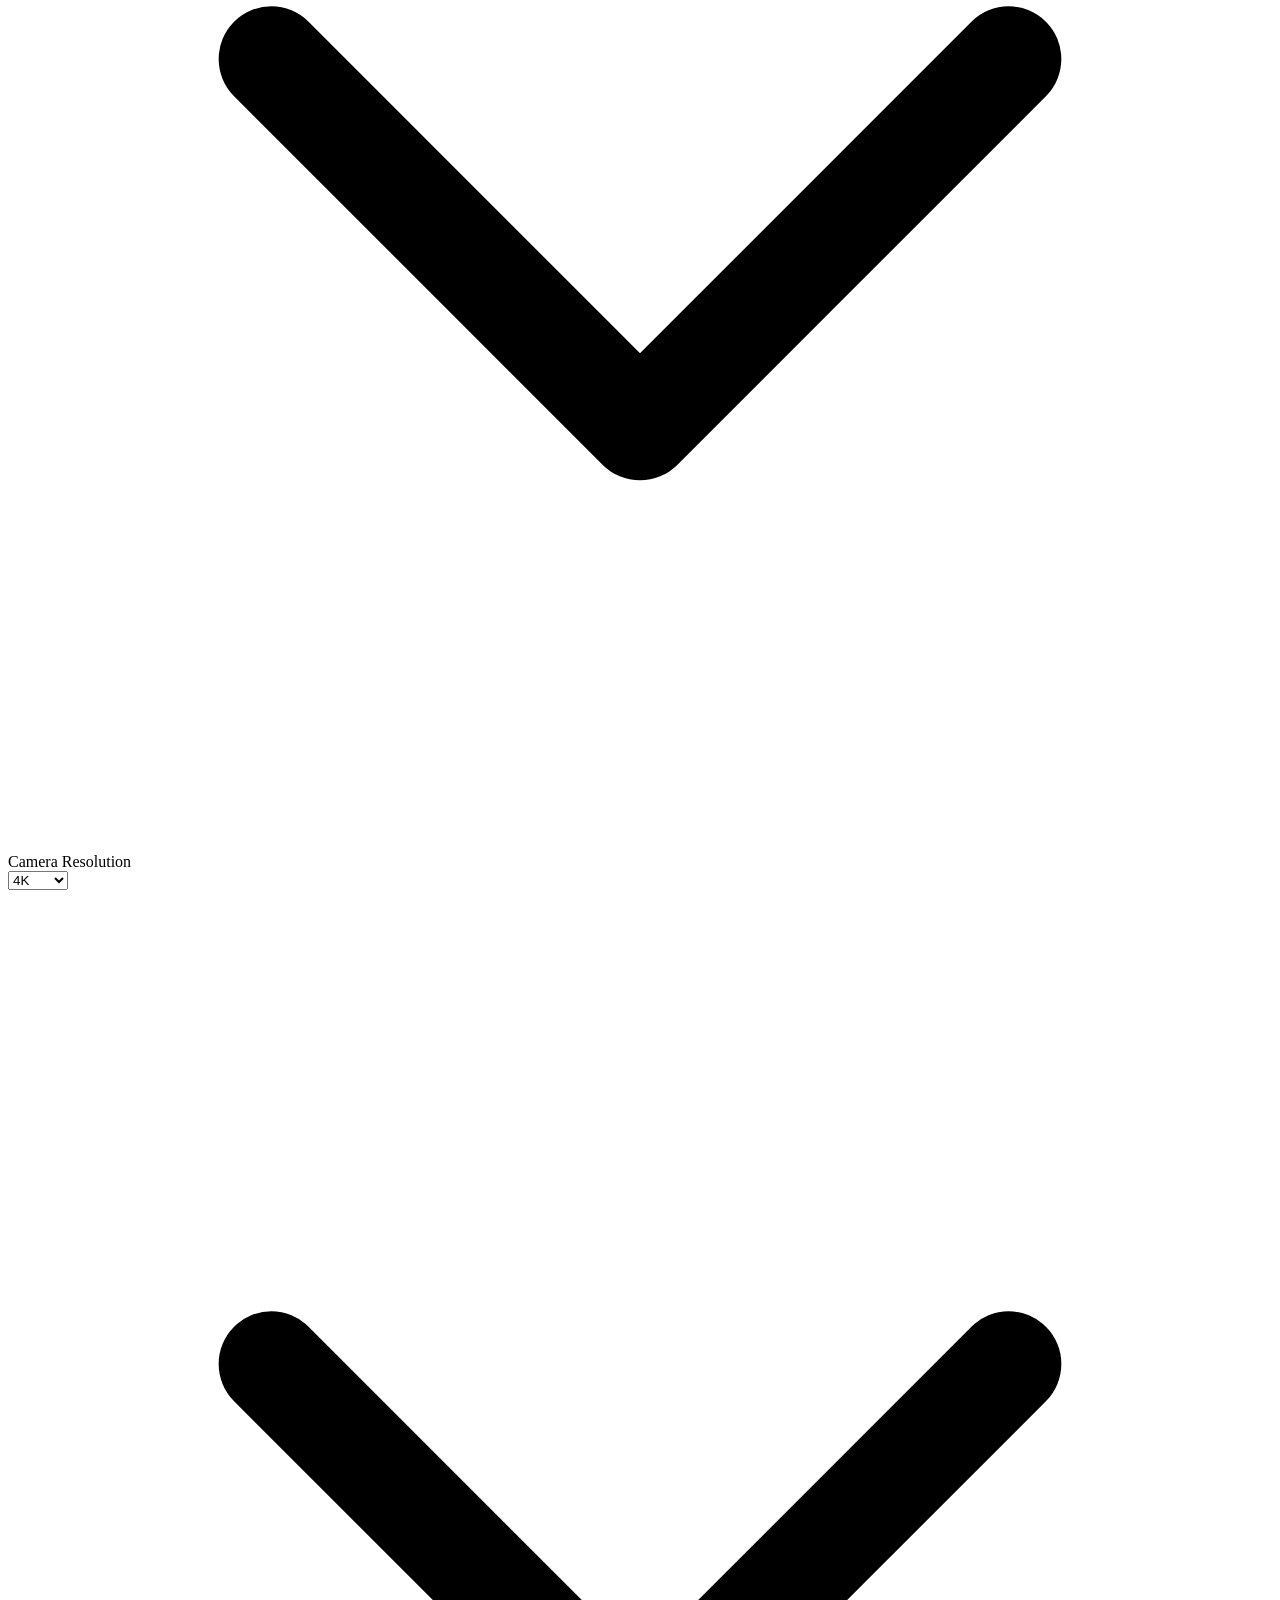
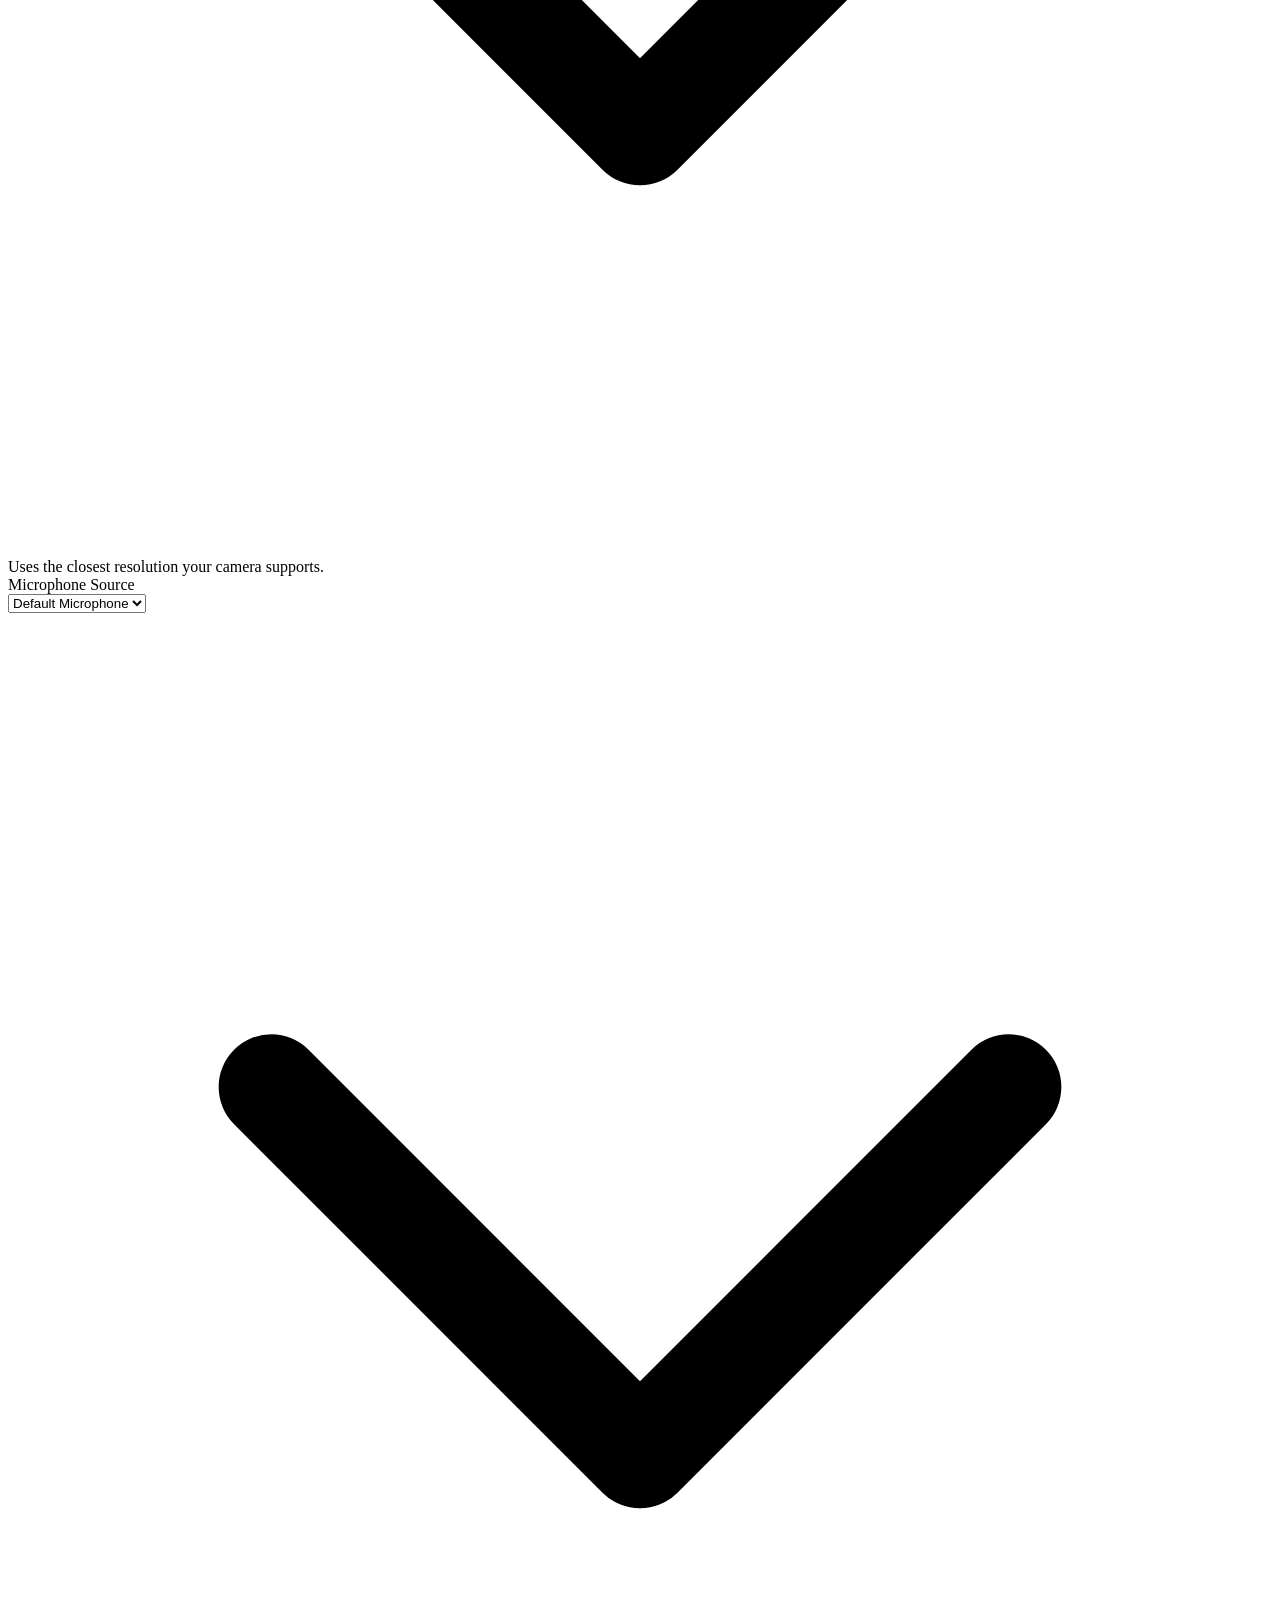
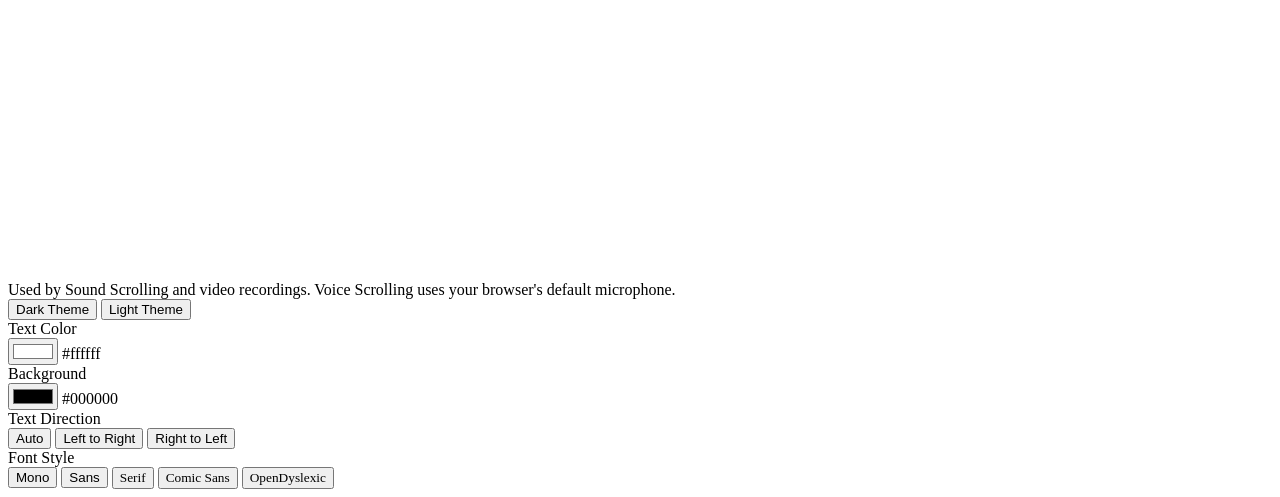
==== commit 8c05e5f4: "Merge remote-tracking branch 'origin/rtl-bidi'" ====
--- a/app/index.html
+++ b/app/index.html
@@ -833,9 +833,12 @@
             <!-- Text Direction -->
             <div class="mt-4 pt-4 border-t border-neutral-800">
                 <label class="block text-xs text-neutral-400 mb-2">Text Direction</label>
-                <div class="grid grid-cols-2 gap-2">
+                <div class="grid grid-cols-3 gap-2">
+                    <button id="dirAutoBtn"
+                        class="px-3 py-2 bg-neutral-700 rounded text-xs text-white border border-[#FFBB00]"
+                        title="Detect per paragraph">Auto</button>
                     <button id="dirLtrBtn"
-                        class="px-3 py-2 bg-neutral-700 rounded text-xs text-white border border-[#FFBB00]"
+                        class="px-3 py-2 bg-neutral-800 hover:bg-neutral-700 rounded text-xs text-neutral-300 border border-neutral-700"
                         title="Left to Right">Left to Right</button>
                     <button id="dirRtlBtn"
                         class="px-3 py-2 bg-neutral-800 hover:bg-neutral-700 rounded text-xs text-neutral-300 border border-neutral-700"
